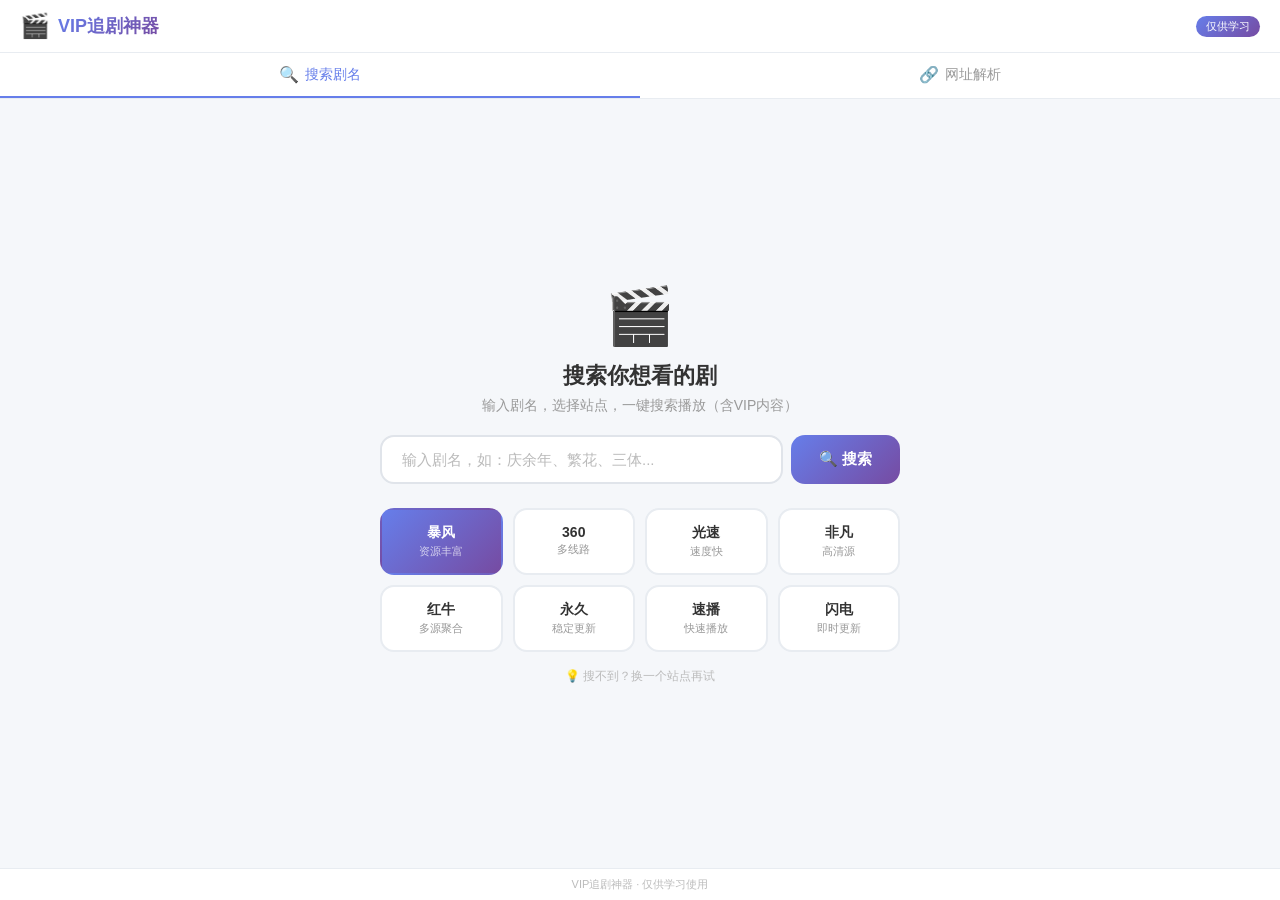
==== index.html @ ff8a512f "Revert: restore original 8 sites" ====
<!DOCTYPE html>
<html lang="zh-CN">
<head>
  <meta charset="UTF-8">
  <meta name="viewport" content="width=device-width, initial-scale=1.0">
  <title>VIP追剧神器</title>
  <link rel="stylesheet" href="style.css">
  <link rel="icon" href="data:image/svg+xml,<svg xmlns='http://www.w3.org/2000/svg' viewBox='0 0 100 100'><text y='.9em' font-size='90'>🎬</text></svg>">
</head>
<body>

  <header class="header">
    <div class="header-left">
      <span class="logo">🎬</span>
      <h1>VIP追剧神器</h1>
    </div>
    <span class="tag">仅供学习</span>
  </header>

  <div class="tabs">
    <button class="tab active" onclick="switchMode('search')">
      <span class="tab-icon">🔍</span> 搜索剧名
    </button>
    <button class="tab" onclick="switchMode('url')">
      <span class="tab-icon">🔗</span> 网址解析
    </button>
  </div>

  <!-- 搜索模式 -->
  <div id="searchMode" class="mode-panel active">
    <div class="center-area">
      <div class="hero-icon">🎬</div>
      <h2 class="hero-title">搜索你想看的剧</h2>
      <p class="hero-sub">输入剧名，选择站点，一键搜索播放（含VIP内容）</p>
      <div class="search-bar-center">
        <input type="text" id="searchInput" placeholder="输入剧名，如：庆余年、繁花、三体..." />
        <button onclick="searchAndOpen()">🔍 搜索</button>
      </div>
      <div class="site-grid">
        <button class="site-card active" data-site="https://bfzy.tv/search.html?wd=" onclick="selectSite(this)">
          <span class="site-name">暴风</span>
          <span class="site-desc">资源丰富</span>
        </button>
        <button class="site-card" data-site="https://www.360zy.com/vodsearch/-------------.html?wd=" onclick="selectSite(this)">
          <span class="site-name">360</span>
          <span class="site-desc">多线路</span>
        </button>
        <button class="site-card" data-site="https://www.guangsuzy.com/vodsearch/-------------.html?wd=" onclick="selectSite(this)">
          <span class="site-name">光速</span>
          <span class="site-desc">速度快</span>
        </button>
        <button class="site-card" data-site="https://www.ffzy.tv/vodsearch/-------------.html?wd=" onclick="selectSite(this)">
          <span class="site-name">非凡</span>
          <span class="site-desc">高清源</span>
        </button>
        <button class="site-card" data-site="https://www.hongniuzy2.com/vodsearch/-------------.html?wd=" onclick="selectSite(this)">
          <span class="site-name">红牛</span>
          <span class="site-desc">多源聚合</span>
        </button>
        <button class="site-card" data-site="https://www.yongjiuzy1.com/vodsearch/-------------.html?wd=" onclick="selectSite(this)">
          <span class="site-name">永久</span>
          <span class="site-desc">稳定更新</span>
        </button>
        <button class="site-card" data-site="https://subo988.com/search.html?wd=" onclick="selectSite(this)">
          <span class="site-name">速播</span>
          <span class="site-desc">快速播放</span>
        </button>
        <button class="site-card" data-site="https://sdzy.tv/search.html?wd=" onclick="selectSite(this)">
          <span class="site-name">闪电</span>
          <span class="site-desc">即时更新</span>
        </button>
      </div>
      <p class="hint-text">💡 搜不到？换一个站点再试</p>
    </div>
  </div>

  <!-- 网址模式 -->
  <div id="urlMode" class="mode-panel">
    <div class="search-bar">
      <input type="text" id="urlInput" placeholder="粘贴视频网址 (爱奇艺/腾讯/优酷/芒果TV/B站...)" />
      <button onclick="playVideo()">播放</button>
    </div>
    <div class="source-row">
      <span class="source-label">解析源:</span>
      <button class="source-chip active" data-src="https://jx.xmflv.com/?url=" onclick="switchSource(this)">XMFLV</button>
      <button class="source-chip" data-src="https://jx.bozrc.com:4433/player/?url=" onclick="switchSource(this)">备用1</button>
      <button class="source-chip" data-src="https://jx.playerjy.com/?url=" onclick="switchSource(this)">备用2</button>
      <button class="source-chip" data-src="https://www.yemu.xyz/?url=" onclick="switchSource(this)">备用3</button>
      <a class="source-chip link" href="https://www.iqiyi.com" target="_blank">爱奇艺</a>
      <a class="source-chip link" href="https://v.qq.com" target="_blank">腾讯</a>
      <a class="source-chip link" href="https://www.youku.com" target="_blank">优酷</a>
    </div>
    <div class="player-frame-wrap">
      <div id="urlPlaceholder" class="placeholder">
        <div class="placeholder-icon">📺</div>
        <p>粘贴视频网址，点击播放</p>
        <p class="sub">支持爱奇艺、腾讯视频、优酷、芒果TV、B站等主流平台</p>
      </div>
      <iframe id="urlFrame" class="player-frame" frameborder="0" allowfullscreen
              allow="autoplay; encrypted-media; fullscreen; picture-in-picture"
              style="display:none;"></iframe>
    </div>
    <div id="nowPlaying" class="now-playing" style="display:none;">
      <span class="now-label">正在播放:</span>
      <span id="nowUrl" class="now-url"></span>
      <button class="btn-tiny" onclick="copyCurrentUrl()">复制</button>
      <button class="btn-tiny" onclick="openInNewTab()">新窗口</button>
    </div>
  </div>

  <footer class="footer">
    <span>VIP追剧神器 · 仅供学习使用</span>
  </footer>

  <script src="app.js"></script>
</body>
</html>
---- style.css ----
/* ==================== 全局 ==================== */
* { margin: 0; padding: 0; box-sizing: border-box; }

body {
  font-family: -apple-system, BlinkMacSystemFont, 'Segoe UI', 'PingFang SC',
    'Microsoft YaHei', sans-serif;
  background: #f5f7fa;
  color: #333;
  height: 100vh;
  display: flex;
  flex-direction: column;
  overflow: hidden;
}

/* ==================== 头部 ==================== */
.header {
  background: #fff;
  padding: 12px 20px;
  display: flex;
  align-items: center;
  justify-content: space-between;
  border-bottom: 1px solid #e8ecf1;
  flex-shrink: 0;
}

.header-left { display: flex; align-items: center; gap: 8px; }
.logo { font-size: 24px; }

.header h1 {
  font-size: 18px;
  font-weight: 700;
  background: linear-gradient(135deg, #667eea, #764ba2);
  -webkit-background-clip: text;
  -webkit-text-fill-color: transparent;
  background-clip: text;
}

.tag {
  font-size: 11px;
  color: #fff;
  background: linear-gradient(135deg, #667eea, #764ba2);
  padding: 3px 10px;
  border-radius: 12px;
  font-weight: 500;
}

/* ==================== Tab ==================== */
.tabs {
  display: flex;
  background: #fff;
  border-bottom: 1px solid #e8ecf1;
  flex-shrink: 0;
}

.tab {
  flex: 1;
  padding: 12px;
  border: none;
  background: none;
  font-size: 14px;
  font-weight: 500;
  color: #999;
  cursor: pointer;
  transition: all 0.2s;
  border-bottom: 2px solid transparent;
  display: flex;
  align-items: center;
  justify-content: center;
  gap: 6px;
}

.tab:hover { color: #667eea; background: #f8f9ff; }
.tab.active { color: #667eea; border-bottom-color: #667eea; }
.tab-icon { font-size: 16px; }

/* ==================== 模式面板 ==================== */
.mode-panel {
  display: none;
  flex: 1;
  flex-direction: column;
  overflow: hidden;
}

.mode-panel.active { display: flex; }

/* ==================== 搜索模式 - 居中布局 ==================== */
.center-area {
  flex: 1;
  display: flex;
  flex-direction: column;
  align-items: center;
  justify-content: center;
  padding: 20px;
  overflow-y: auto;
}

.hero-icon {
  font-size: 56px;
  margin-bottom: 12px;
}

.hero-title {
  font-size: 22px;
  font-weight: 700;
  color: #333;
  margin-bottom: 6px;
}

.hero-sub {
  font-size: 14px;
  color: #999;
  margin-bottom: 20px;
}

.search-bar-center {
  display: flex;
  gap: 8px;
  width: 100%;
  max-width: 520px;
  margin-bottom: 24px;
}

.search-bar-center input {
  flex: 1;
  padding: 14px 20px;
  background: #fff;
  border: 2px solid #e0e4ea;
  border-radius: 14px;
  color: #333;
  font-size: 15px;
  outline: none;
  transition: border-color 0.2s, box-shadow 0.2s;
}

.search-bar-center input:focus {
  border-color: #667eea;
  box-shadow: 0 0 0 4px rgba(102, 126, 234, 0.12);
}

.search-bar-center input::placeholder { color: #bbb; }

.search-bar-center button {
  padding: 14px 28px;
  background: linear-gradient(135deg, #667eea, #764ba2);
  border: none;
  border-radius: 14px;
  color: #fff;
  font-size: 15px;
  font-weight: 600;
  cursor: pointer;
  transition: opacity 0.2s, transform 0.1s;
  white-space: nowrap;
}

.search-bar-center button:hover { opacity: 0.9; }
.search-bar-center button:active { transform: scale(0.97); }

/* ==================== 站点卡片网格 ==================== */
.site-grid {
  display: grid;
  grid-template-columns: repeat(4, 1fr);
  gap: 10px;
  width: 100%;
  max-width: 520px;
  margin-bottom: 16px;
}

.site-card {
  display: flex;
  flex-direction: column;
  align-items: center;
  gap: 2px;
  padding: 14px 8px;
  background: #fff;
  border: 2px solid #e8ecf1;
  border-radius: 14px;
  cursor: pointer;
  transition: all 0.2s;
}

.site-card:hover {
  border-color: #667eea;
  transform: translateY(-2px);
  box-shadow: 0 4px 12px rgba(102, 126, 234, 0.12);
}

.site-card.active {
  background: linear-gradient(135deg, #667eea, #764ba2);
  border-color: transparent;
}

.site-card.active .site-name { color: #fff; }
.site-card.active .site-desc { color: rgba(255,255,255,0.7); }

.site-name {
  font-size: 14px;
  font-weight: 600;
  color: #333;
}

.site-desc {
  font-size: 11px;
  color: #999;
}

.hint-text {
  font-size: 12px;
  color: #bbb;
}

/* ==================== 网址模式 ==================== */
.search-bar {
  display: flex;
  gap: 8px;
  padding: 16px 20px 12px;
  flex-shrink: 0;
}

.search-bar input {
  flex: 1;
  padding: 12px 18px;
  background: #fff;
  border: 2px solid #e8ecf1;
  border-radius: 12px;
  color: #333;
  font-size: 15px;
  outline: none;
  transition: border-color 0.2s, box-shadow 0.2s;
}

.search-bar input:focus {
  border-color: #667eea;
  box-shadow: 0 0 0 3px rgba(102, 126, 234, 0.15);
}

.search-bar input::placeholder { color: #bbb; }

.search-bar button {
  padding: 12px 32px;
  background: linear-gradient(135deg, #667eea, #764ba2);
  border: none;
  border-radius: 12px;
  color: #fff;
  font-size: 15px;
  font-weight: 600;
  cursor: pointer;
  transition: opacity 0.2s, transform 0.1s;
  white-space: nowrap;
}

.search-bar button:hover { opacity: 0.9; }
.search-bar button:active { transform: scale(0.97); }

/* ==================== 源选择 ==================== */
.source-row {
  display: flex;
  align-items: center;
  gap: 8px;
  padding: 0 20px 12px;
  flex-shrink: 0;
  flex-wrap: wrap;
}

.source-label {
  font-size: 13px;
  color: #999;
  white-space: nowrap;
}

.source-chip {
  padding: 5px 14px;
  background: #fff;
  border: 1.5px solid #e0e4ea;
  border-radius: 20px;
  color: #666;
  font-size: 12px;
  cursor: pointer;
  transition: all 0.2s;
  text-decoration: none;
  display: inline-block;
}

.source-chip:hover { border-color: #667eea; color: #667eea; }
.source-chip.active { background: linear-gradient(135deg, #667eea, #764ba2); border-color: transparent; color: #fff; }
.source-chip.link { background: #f0f4ff; border-color: #d0d8f0; color: #667eea; }
.source-chip.link:hover { background: #667eea; color: #fff; }

/* ==================== 播放器 ==================== */
.player-frame-wrap {
  flex: 1;
  margin: 0 20px 12px;
  background: #000;
  border-radius: 14px;
  overflow: hidden;
  position: relative;
  min-height: 0;
  box-shadow: 0 4px 20px rgba(0,0,0,0.08);
}

.placeholder {
  position: absolute;
  inset: 0;
  display: flex;
  flex-direction: column;
  align-items: center;
  justify-content: center;
  background: linear-gradient(135deg, #f8f9ff, #eef1ff);
}

.placeholder-icon { font-size: 64px; margin-bottom: 16px; opacity: 0.6; }
.placeholder p { font-size: 16px; color: #667eea; font-weight: 500; margin-bottom: 4px; }
.placeholder .sub { font-size: 13px; color: #aaa; font-weight: 400; }
.player-frame { width: 100%; height: 100%; border: none; }

/* ==================== 播放信息 ==================== */
.now-playing {
  display: flex;
  align-items: center;
  gap: 8px;
  padding: 8px 20px;
  background: #fff;
  border-top: 1px solid #e8ecf1;
  flex-shrink: 0;
}

.now-label { font-size: 12px; color: #999; white-space: nowrap; }
.now-url { flex: 1; font-size: 12px; color: #667eea; overflow: hidden; text-overflow: ellipsis; white-space: nowrap; font-family: monospace; }

.btn-tiny {
  padding: 4px 10px;
  background: #f0f4ff;
  border: 1px solid #d0d8f0;
  border-radius: 6px;
  color: #667eea;
  cursor: pointer;
  font-size: 11px;
  transition: all 0.2s;
}

.btn-tiny:hover { background: #667eea; color: #fff; border-color: #667eea; }

/* ==================== 底部 ==================== */
.footer {
  text-align: center;
  padding: 8px;
  font-size: 11px;
  color: #bbb;
  background: #fff;
  border-top: 1px solid #e8ecf1;
  flex-shrink: 0;
}

/* ==================== 动画 ==================== */
@keyframes shake {
  0%, 100% { transform: translateX(0); }
  25% { transform: translateX(-6px); }
  75% { transform: translateX(6px); }
}

/* ==================== 响应式 ==================== */
@media (max-width: 600px) {
  .header h1 { font-size: 16px; }
  .hero-icon { font-size: 44px; }
  .hero-title { font-size: 18px; }
  .search-bar-center { flex-direction: column; }
  .search-bar-center button { width: 100%; }
  .site-grid { grid-template-columns: repeat(4, 1fr); gap: 8px; }
  .site-card { padding: 10px 4px; }
  .site-name { font-size: 13px; }
  .site-desc { font-size: 10px; }
  .search-bar { padding: 12px 12px 8px; }
  .search-bar input { padding: 10px 14px; font-size: 14px; }
  .search-bar button { padding: 10px 20px; font-size: 14px; }
  .source-row { padding: 0 12px 8px; }
  .player-frame-wrap { margin: 0 12px 8px; }
  .tab { font-size: 13px; padding: 10px; }
}
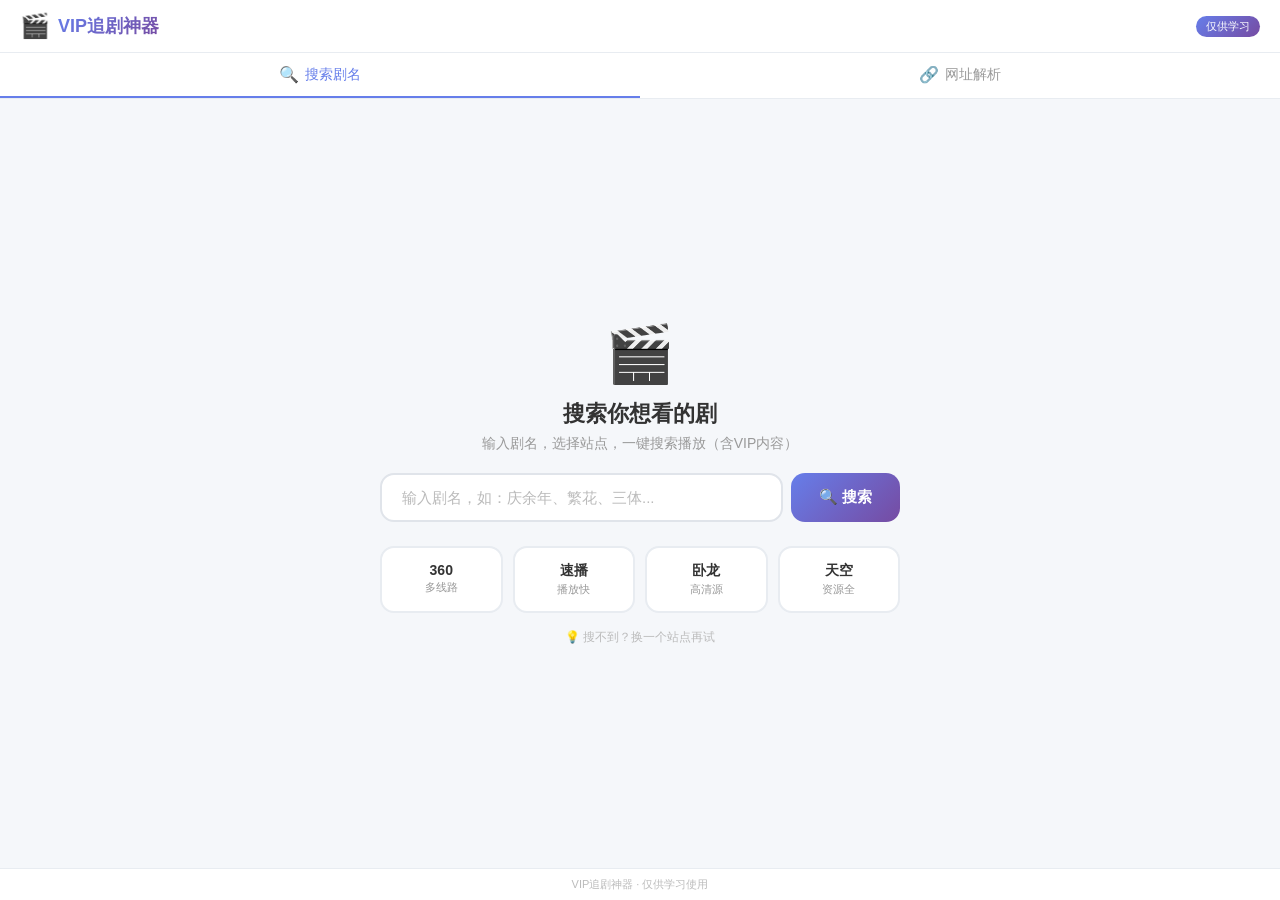
==== commit 42eae119: "Only keep 4 working sites" ====
--- a/index.html
+++ b/index.html
@@ -37,37 +37,21 @@
         <button onclick="searchAndOpen()">🔍 搜索</button>
       </div>
       <div class="site-grid">
-        <button class="site-card active" data-site="https://bfzy.tv/search.html?wd=" onclick="selectSite(this)">
-          <span class="site-name">暴风</span>
-          <span class="site-desc">资源丰富</span>
-        </button>
-        <button class="site-card" data-site="https://www.360zy.com/vodsearch/-------------.html?wd=" onclick="selectSite(this)">
+        <button class="site-card active" data-site="https://www.360zy.com/vodsearch/-------------.html?wd=" onclick="selectSite(this)">
           <span class="site-name">360</span>
           <span class="site-desc">多线路</span>
         </button>
-        <button class="site-card" data-site="https://www.guangsuzy.com/vodsearch/-------------.html?wd=" onclick="selectSite(this)">
-          <span class="site-name">光速</span>
-          <span class="site-desc">速度快</span>
+        <button class="site-card" data-site="https://subo988.com/search.html?wd=" onclick="selectSite(this)">
+          <span class="site-name">速播</span>
+          <span class="site-desc">播放快</span>
         </button>
-        <button class="site-card" data-site="https://www.ffzy.tv/vodsearch/-------------.html?wd=" onclick="selectSite(this)">
-          <span class="site-name">非凡</span>
+        <button class="site-card" data-site="https://www.wlzy.tv/vodsearch/-------------.html?wd=" onclick="selectSite(this)">
+          <span class="site-name">卧龙</span>
           <span class="site-desc">高清源</span>
         </button>
-        <button class="site-card" data-site="https://www.hongniuzy2.com/vodsearch/-------------.html?wd=" onclick="selectSite(this)">
-          <span class="site-name">红牛</span>
-          <span class="site-desc">多源聚合</span>
-        </button>
-        <button class="site-card" data-site="https://www.yongjiuzy1.com/vodsearch/-------------.html?wd=" onclick="selectSite(this)">
-          <span class="site-name">永久</span>
-          <span class="site-desc">稳定更新</span>
-        </button>
-        <button class="site-card" data-site="https://subo988.com/search.html?wd=" onclick="selectSite(this)">
-          <span class="site-name">速播</span>
-          <span class="site-desc">快速播放</span>
-        </button>
-        <button class="site-card" data-site="https://sdzy.tv/search.html?wd=" onclick="selectSite(this)">
-          <span class="site-name">闪电</span>
-          <span class="site-desc">即时更新</span>
+        <button class="site-card" data-site="https://www.tkzyw.com/vodsearch/-------------.html?wd=" onclick="selectSite(this)">
+          <span class="site-name">天空</span>
+          <span class="site-desc">资源全</span>
         </button>
       </div>
       <p class="hint-text">💡 搜不到？换一个站点再试</p>
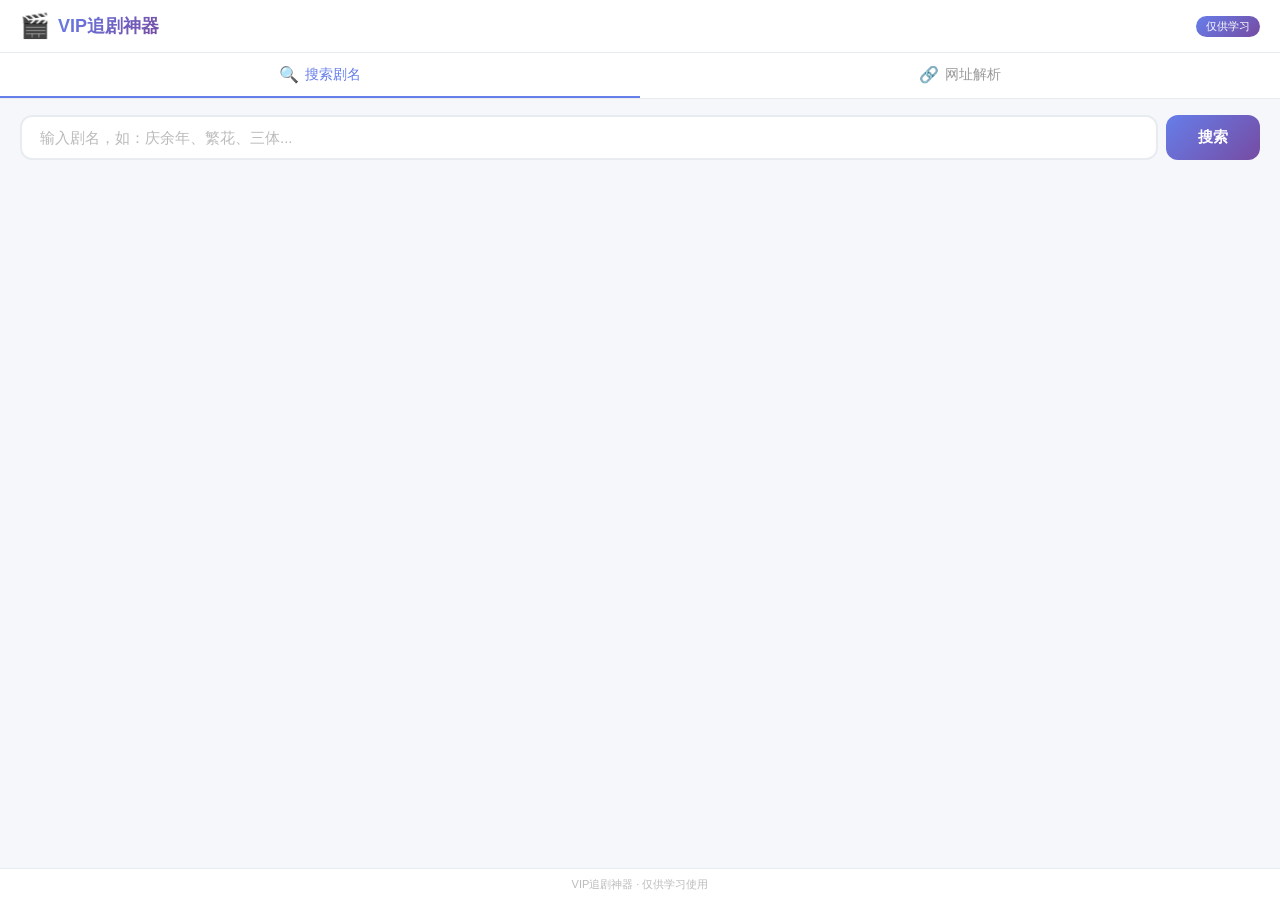
==== commit d45bbad1: "v7: API-based search with built-in player" ====
--- a/index.html
+++ b/index.html
@@ -28,33 +28,21 @@
 
   <!-- 搜索模式 -->
   <div id="searchMode" class="mode-panel active">
-    <div class="center-area">
-      <div class="hero-icon">🎬</div>
-      <h2 class="hero-title">搜索你想看的剧</h2>
-      <p class="hero-sub">输入剧名，选择站点，一键搜索播放（含VIP内容）</p>
-      <div class="search-bar-center">
-        <input type="text" id="searchInput" placeholder="输入剧名，如：庆余年、繁花、三体..." />
-        <button onclick="searchAndOpen()">🔍 搜索</button>
+    <div class="search-bar">
+      <input type="text" id="searchInput" placeholder="输入剧名，如：庆余年、繁花、三体..." />
+      <button onclick="doSearch()">搜索</button>
+    </div>
+    <!-- 搜索结果列表 -->
+    <div id="searchResults" class="search-results"></div>
+    <!-- 播放器区域 -->
+    <div id="playerArea" class="player-area" style="display:none;">
+      <div class="player-header">
+        <button class="btn-back" onclick="closePlayer()">← 返回</button>
+        <span id="playerTitle" class="player-title"></span>
+        <button class="btn-tiny" onclick="openPlayerNewTab()">新窗口播放</button>
       </div>
-      <div class="site-grid">
-        <button class="site-card active" data-site="https://www.360zy.com/vodsearch/-------------.html?wd=" onclick="selectSite(this)">
-          <span class="site-name">360</span>
-          <span class="site-desc">多线路</span>
-        </button>
-        <button class="site-card" data-site="https://subo988.com/search.html?wd=" onclick="selectSite(this)">
-          <span class="site-name">速播</span>
-          <span class="site-desc">播放快</span>
-        </button>
-        <button class="site-card" data-site="https://www.wlzy.tv/vodsearch/-------------.html?wd=" onclick="selectSite(this)">
-          <span class="site-name">卧龙</span>
-          <span class="site-desc">高清源</span>
-        </button>
-        <button class="site-card" data-site="https://www.tkzyw.com/vodsearch/-------------.html?wd=" onclick="selectSite(this)">
-          <span class="site-name">天空</span>
-          <span class="site-desc">资源全</span>
-        </button>
-      </div>
-      <p class="hint-text">💡 搜不到？换一个站点再试</p>
+      <iframe id="playFrame" class="play-frame" frameborder="0" allowfullscreen
+              allow="autoplay; encrypted-media; fullscreen; picture-in-picture"></iframe>
     </div>
   </div>
 
@@ -62,14 +50,14 @@
   <div id="urlMode" class="mode-panel">
     <div class="search-bar">
       <input type="text" id="urlInput" placeholder="粘贴视频网址 (爱奇艺/腾讯/优酷/芒果TV/B站...)" />
-      <button onclick="playVideo()">播放</button>
+      <button onclick="playUrl()">播放</button>
     </div>
     <div class="source-row">
       <span class="source-label">解析源:</span>
-      <button class="source-chip active" data-src="https://jx.xmflv.com/?url=" onclick="switchSource(this)">XMFLV</button>
-      <button class="source-chip" data-src="https://jx.bozrc.com:4433/player/?url=" onclick="switchSource(this)">备用1</button>
-      <button class="source-chip" data-src="https://jx.playerjy.com/?url=" onclick="switchSource(this)">备用2</button>
-      <button class="source-chip" data-src="https://www.yemu.xyz/?url=" onclick="switchSource(this)">备用3</button>
+      <button class="source-chip active" data-src="https://jx.xmflv.com/?url=" onclick="switchSrc(this)">XMFLV</button>
+      <button class="source-chip" data-src="https://jx.playerjy.com/?url=" onclick="switchSrc(this)">备用1</button>
+      <button class="source-chip" data-src="https://www.yemu.xyz/?url=" onclick="switchSrc(this)">备用2</button>
+      <button class="source-chip" data-src="https://jx.m3u8.tv/jiexi/?url=" onclick="switchSrc(this)">备用3</button>
       <a class="source-chip link" href="https://www.iqiyi.com" target="_blank">爱奇艺</a>
       <a class="source-chip link" href="https://v.qq.com" target="_blank">腾讯</a>
       <a class="source-chip link" href="https://www.youku.com" target="_blank">优酷</a>
@@ -78,17 +66,11 @@
       <div id="urlPlaceholder" class="placeholder">
         <div class="placeholder-icon">📺</div>
         <p>粘贴视频网址，点击播放</p>
-        <p class="sub">支持爱奇艺、腾讯视频、优酷、芒果TV、B站等主流平台</p>
+        <p class="sub">支持爱奇艺、腾讯视频、优酷等主流平台VIP内容解析</p>
       </div>
       <iframe id="urlFrame" class="player-frame" frameborder="0" allowfullscreen
               allow="autoplay; encrypted-media; fullscreen; picture-in-picture"
               style="display:none;"></iframe>
-    </div>
-    <div id="nowPlaying" class="now-playing" style="display:none;">
-      <span class="now-label">正在播放:</span>
-      <span id="nowUrl" class="now-url"></span>
-      <button class="btn-tiny" onclick="copyCurrentUrl()">复制</button>
-      <button class="btn-tiny" onclick="openInNewTab()">新窗口</button>
     </div>
   </div>
 
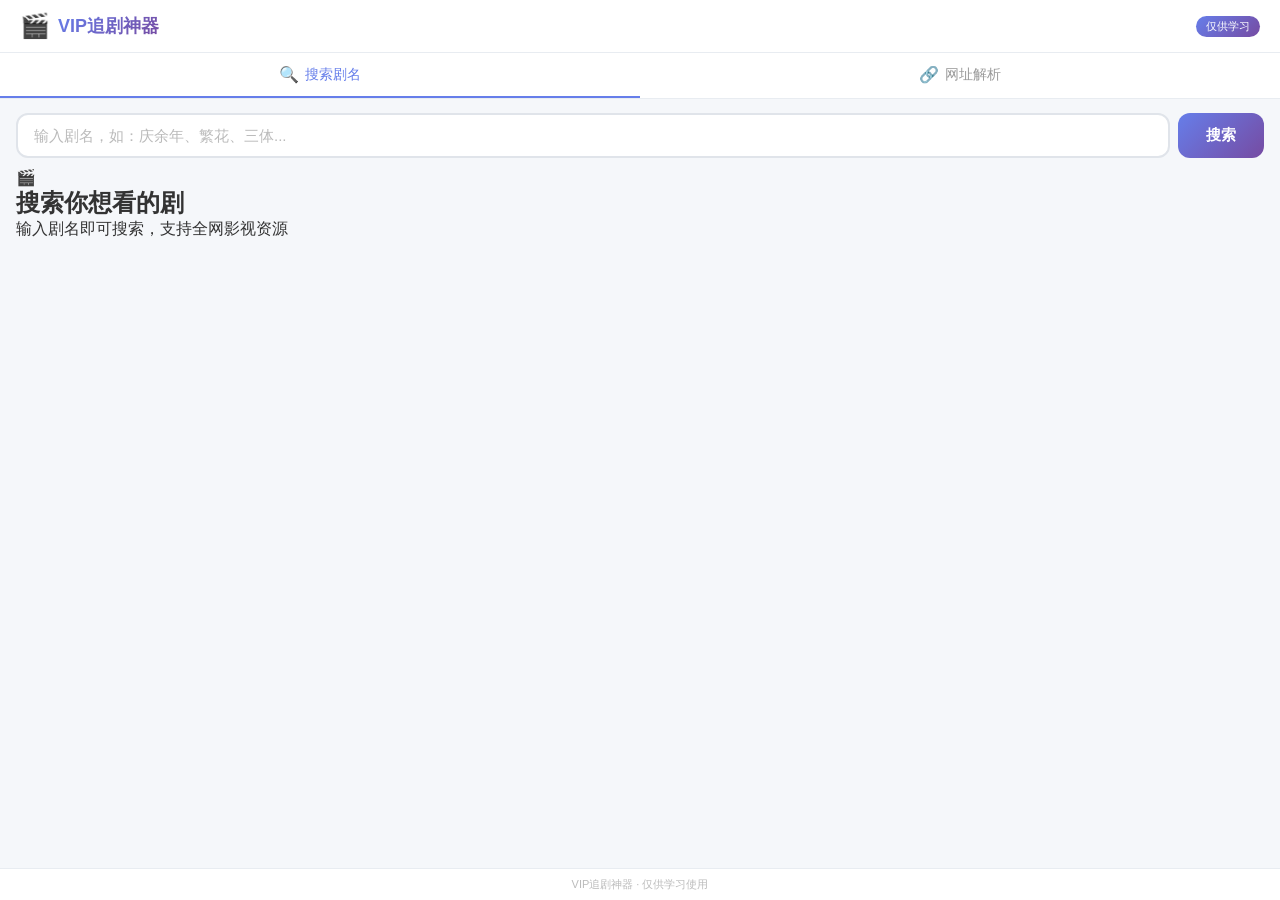
==== commit a3b1f284: "Rebuild: API search + auto fallback" ====
--- a/index.html
+++ b/index.html
@@ -32,14 +32,18 @@
       <input type="text" id="searchInput" placeholder="输入剧名，如：庆余年、繁花、三体..." />
       <button onclick="doSearch()">搜索</button>
     </div>
-    <!-- 搜索结果列表 -->
-    <div id="searchResults" class="search-results"></div>
-    <!-- 播放器区域 -->
+    <div id="searchResults" class="search-results">
+      <div class="welcome">
+        <div class="welcome-icon">🎬</div>
+        <h2>搜索你想看的剧</h2>
+        <p>输入剧名即可搜索，支持全网影视资源</p>
+      </div>
+    </div>
     <div id="playerArea" class="player-area" style="display:none;">
       <div class="player-header">
-        <button class="btn-back" onclick="closePlayer()">← 返回</button>
+        <button class="btn-back" onclick="closePlayer()">← 返回列表</button>
         <span id="playerTitle" class="player-title"></span>
-        <button class="btn-tiny" onclick="openPlayerNewTab()">新窗口播放</button>
+        <button class="btn-tiny" onclick="openPlayerNewTab()">新窗口</button>
       </div>
       <iframe id="playFrame" class="play-frame" frameborder="0" allowfullscreen
               allow="autoplay; encrypted-media; fullscreen; picture-in-picture"></iframe>
--- a/style.css
+++ b/style.css
@@ -1,9 +1,7 @@
-/* ==================== 全局 ==================== */
 * { margin: 0; padding: 0; box-sizing: border-box; }
 
 body {
-  font-family: -apple-system, BlinkMacSystemFont, 'Segoe UI', 'PingFang SC',
-    'Microsoft YaHei', sans-serif;
+  font-family: -apple-system, BlinkMacSystemFont, 'Segoe UI', 'PingFang SC', 'Microsoft YaHei', sans-serif;
   background: #f5f7fa;
   color: #333;
   height: 100vh;
@@ -12,7 +10,7 @@
   overflow: hidden;
 }
 
-/* ==================== 头部 ==================== */
+/* 头部 */
 .header {
   background: #fff;
   padding: 12px 20px;
@@ -22,356 +20,175 @@
   border-bottom: 1px solid #e8ecf1;
   flex-shrink: 0;
 }
-
 .header-left { display: flex; align-items: center; gap: 8px; }
 .logo { font-size: 24px; }
-
 .header h1 {
-  font-size: 18px;
-  font-weight: 700;
+  font-size: 18px; font-weight: 700;
   background: linear-gradient(135deg, #667eea, #764ba2);
-  -webkit-background-clip: text;
-  -webkit-text-fill-color: transparent;
-  background-clip: text;
+  -webkit-background-clip: text; -webkit-text-fill-color: transparent; background-clip: text;
+}
+.tag {
+  font-size: 11px; color: #fff;
+  background: linear-gradient(135deg, #667eea, #764ba2);
+  padding: 3px 10px; border-radius: 12px; font-weight: 500;
 }
 
-.tag {
-  font-size: 11px;
-  color: #fff;
-  background: linear-gradient(135deg, #667eea, #764ba2);
-  padding: 3px 10px;
-  border-radius: 12px;
-  font-weight: 500;
+/* Tab */
+.tabs { display: flex; background: #fff; border-bottom: 1px solid #e8ecf1; flex-shrink: 0; }
+.tab {
+  flex: 1; padding: 12px; border: none; background: none;
+  font-size: 14px; font-weight: 500; color: #999; cursor: pointer;
+  transition: all 0.2s; border-bottom: 2px solid transparent;
+  display: flex; align-items: center; justify-content: center; gap: 6px;
 }
-
-/* ==================== Tab ==================== */
-.tabs {
-  display: flex;
-  background: #fff;
-  border-bottom: 1px solid #e8ecf1;
-  flex-shrink: 0;
-}
-
-.tab {
-  flex: 1;
-  padding: 12px;
-  border: none;
-  background: none;
-  font-size: 14px;
-  font-weight: 500;
-  color: #999;
-  cursor: pointer;
-  transition: all 0.2s;
-  border-bottom: 2px solid transparent;
-  display: flex;
-  align-items: center;
-  justify-content: center;
-  gap: 6px;
-}
-
 .tab:hover { color: #667eea; background: #f8f9ff; }
 .tab.active { color: #667eea; border-bottom-color: #667eea; }
 .tab-icon { font-size: 16px; }
 
-/* ==================== 模式面板 ==================== */
-.mode-panel {
-  display: none;
-  flex: 1;
-  flex-direction: column;
-  overflow: hidden;
+/* 面板 */
+.mode-panel { display: none; flex: 1; flex-direction: column; overflow: hidden; }
+.mode-panel.active { display: flex; }
+
+/* 搜索栏 */
+.search-bar {
+  display: flex; gap: 8px; padding: 14px 16px 10px; flex-shrink: 0;
+}
+.search-bar input {
+  flex: 1; padding: 12px 16px; background: #fff;
+  border: 2px solid #e0e4ea; border-radius: 12px;
+  color: #333; font-size: 15px; outline: none;
+  transition: border-color 0.2s, box-shadow 0.2s;
+}
+.search-bar input:focus { border-color: #667eea; box-shadow: 0 0 0 3px rgba(102,126,234,0.12); }
+.search-bar input::placeholder { color: #bbb; }
+.search-bar button {
+  padding: 12px 28px; background: linear-gradient(135deg, #667eea, #764ba2);
+  border: none; border-radius: 12px; color: #fff;
+  font-size: 15px; font-weight: 600; cursor: pointer;
+  transition: opacity 0.2s; white-space: nowrap;
+}
+.search-bar button:hover { opacity: 0.9; }
+
+/* 搜索结果 */
+.search-results {
+  flex: 1; overflow-y: auto; padding: 0 16px 16px;
 }
 
-.mode-panel.active { display: flex; }
-
-/* ==================== 搜索模式 - 居中布局 ==================== */
-.center-area {
-  flex: 1;
-  display: flex;
-  flex-direction: column;
-  align-items: center;
-  justify-content: center;
-  padding: 20px;
-  overflow-y: auto;
+.result-card {
+  background: #fff; border-radius: 14px; padding: 16px;
+  margin-bottom: 12px; box-shadow: 0 2px 8px rgba(0,0,0,0.04);
+  border: 1px solid #e8ecf1;
 }
 
-.hero-icon {
-  font-size: 56px;
-  margin-bottom: 12px;
+.result-top {
+  display: flex; gap: 14px; margin-bottom: 12px;
 }
 
-.hero-title {
-  font-size: 22px;
-  font-weight: 700;
-  color: #333;
-  margin-bottom: 6px;
+.result-cover {
+  width: 90px; height: 120px; border-radius: 8px;
+  object-fit: cover; background: #e8ecf1; flex-shrink: 0;
 }
 
-.hero-sub {
-  font-size: 14px;
-  color: #999;
-  margin-bottom: 20px;
+.result-info { flex: 1; min-width: 0; }
+.result-title { font-size: 16px; font-weight: 700; color: #222; margin-bottom: 4px; }
+.result-meta { font-size: 12px; color: #999; margin-bottom: 6px; }
+.result-desc {
+  font-size: 13px; color: #666; line-height: 1.5;
+  display: -webkit-box; -webkit-line-clamp: 2;
+  -webkit-box-orient: vertical; overflow: hidden;
 }
 
-.search-bar-center {
-  display: flex;
-  gap: 8px;
-  width: 100%;
-  max-width: 520px;
-  margin-bottom: 24px;
+.result-episodes {
+  display: flex; flex-wrap: wrap; gap: 6px;
 }
 
-.search-bar-center input {
-  flex: 1;
-  padding: 14px 20px;
-  background: #fff;
-  border: 2px solid #e0e4ea;
-  border-radius: 14px;
-  color: #333;
-  font-size: 15px;
-  outline: none;
-  transition: border-color 0.2s, box-shadow 0.2s;
+.ep-btn {
+  padding: 6px 14px; background: #f5f7fa; border: 1.5px solid #e0e4ea;
+  border-radius: 8px; color: #555; font-size: 13px; cursor: pointer;
+  transition: all 0.2s; white-space: nowrap;
 }
+.ep-btn:hover { border-color: #667eea; color: #667eea; background: #f0f2ff; }
 
-.search-bar-center input:focus {
-  border-color: #667eea;
-  box-shadow: 0 0 0 4px rgba(102, 126, 234, 0.12);
+/* 播放器区域 */
+.player-area {
+  flex: 1; display: flex; flex-direction: column; overflow: hidden;
 }
-
-.search-bar-center input::placeholder { color: #bbb; }
-
-.search-bar-center button {
-  padding: 14px 28px;
-  background: linear-gradient(135deg, #667eea, #764ba2);
-  border: none;
-  border-radius: 14px;
-  color: #fff;
-  font-size: 15px;
-  font-weight: 600;
-  cursor: pointer;
-  transition: opacity 0.2s, transform 0.1s;
-  white-space: nowrap;
+.player-header {
+  display: flex; align-items: center; gap: 12px;
+  padding: 10px 16px; background: #fff; border-bottom: 1px solid #e8ecf1;
+  flex-shrink: 0;
 }
-
-.search-bar-center button:hover { opacity: 0.9; }
-.search-bar-center button:active { transform: scale(0.97); }
-
-/* ==================== 站点卡片网格 ==================== */
-.site-grid {
-  display: grid;
-  grid-template-columns: repeat(4, 1fr);
-  gap: 10px;
-  width: 100%;
-  max-width: 520px;
-  margin-bottom: 16px;
-}
-
-.site-card {
-  display: flex;
-  flex-direction: column;
-  align-items: center;
-  gap: 2px;
-  padding: 14px 8px;
-  background: #fff;
-  border: 2px solid #e8ecf1;
-  border-radius: 14px;
-  cursor: pointer;
+.btn-back {
+  padding: 6px 14px; background: #f5f7fa; border: 1px solid #e0e4ea;
+  border-radius: 8px; color: #555; cursor: pointer; font-size: 13px;
   transition: all 0.2s;
 }
+.btn-back:hover { background: #667eea; color: #fff; border-color: #667eea; }
+.player-title { flex: 1; font-size: 14px; font-weight: 600; color: #333; }
+.play-frame { flex: 1; border: none; width: 100%; }
 
-.site-card:hover {
-  border-color: #667eea;
-  transform: translateY(-2px);
-  box-shadow: 0 4px 12px rgba(102, 126, 234, 0.12);
+/* 网址模式 */
+.source-row {
+  display: flex; align-items: center; gap: 8px;
+  padding: 0 16px 10px; flex-shrink: 0; flex-wrap: wrap;
 }
-
-.site-card.active {
-  background: linear-gradient(135deg, #667eea, #764ba2);
-  border-color: transparent;
+.source-label { font-size: 13px; color: #999; white-space: nowrap; }
+.source-chip {
+  padding: 5px 14px; background: #fff; border: 1.5px solid #e0e4ea;
+  border-radius: 20px; color: #666; font-size: 12px; cursor: pointer;
+  transition: all 0.2s; text-decoration: none; display: inline-block;
 }
-
-.site-card.active .site-name { color: #fff; }
-.site-card.active .site-desc { color: rgba(255,255,255,0.7); }
-
-.site-name {
-  font-size: 14px;
-  font-weight: 600;
-  color: #333;
-}
-
-.site-desc {
-  font-size: 11px;
-  color: #999;
-}
-
-.hint-text {
-  font-size: 12px;
-  color: #bbb;
-}
-
-/* ==================== 网址模式 ==================== */
-.search-bar {
-  display: flex;
-  gap: 8px;
-  padding: 16px 20px 12px;
-  flex-shrink: 0;
-}
-
-.search-bar input {
-  flex: 1;
-  padding: 12px 18px;
-  background: #fff;
-  border: 2px solid #e8ecf1;
-  border-radius: 12px;
-  color: #333;
-  font-size: 15px;
-  outline: none;
-  transition: border-color 0.2s, box-shadow 0.2s;
-}
-
-.search-bar input:focus {
-  border-color: #667eea;
-  box-shadow: 0 0 0 3px rgba(102, 126, 234, 0.15);
-}
-
-.search-bar input::placeholder { color: #bbb; }
-
-.search-bar button {
-  padding: 12px 32px;
-  background: linear-gradient(135deg, #667eea, #764ba2);
-  border: none;
-  border-radius: 12px;
-  color: #fff;
-  font-size: 15px;
-  font-weight: 600;
-  cursor: pointer;
-  transition: opacity 0.2s, transform 0.1s;
-  white-space: nowrap;
-}
-
-.search-bar button:hover { opacity: 0.9; }
-.search-bar button:active { transform: scale(0.97); }
-
-/* ==================== 源选择 ==================== */
-.source-row {
-  display: flex;
-  align-items: center;
-  gap: 8px;
-  padding: 0 20px 12px;
-  flex-shrink: 0;
-  flex-wrap: wrap;
-}
-
-.source-label {
-  font-size: 13px;
-  color: #999;
-  white-space: nowrap;
-}
-
-.source-chip {
-  padding: 5px 14px;
-  background: #fff;
-  border: 1.5px solid #e0e4ea;
-  border-radius: 20px;
-  color: #666;
-  font-size: 12px;
-  cursor: pointer;
-  transition: all 0.2s;
-  text-decoration: none;
-  display: inline-block;
-}
-
 .source-chip:hover { border-color: #667eea; color: #667eea; }
 .source-chip.active { background: linear-gradient(135deg, #667eea, #764ba2); border-color: transparent; color: #fff; }
 .source-chip.link { background: #f0f4ff; border-color: #d0d8f0; color: #667eea; }
 .source-chip.link:hover { background: #667eea; color: #fff; }
 
-/* ==================== 播放器 ==================== */
 .player-frame-wrap {
-  flex: 1;
-  margin: 0 20px 12px;
-  background: #000;
-  border-radius: 14px;
-  overflow: hidden;
-  position: relative;
-  min-height: 0;
+  flex: 1; margin: 0 16px 12px; background: #000;
+  border-radius: 14px; overflow: hidden; position: relative; min-height: 0;
   box-shadow: 0 4px 20px rgba(0,0,0,0.08);
 }
-
 .placeholder {
-  position: absolute;
-  inset: 0;
-  display: flex;
-  flex-direction: column;
-  align-items: center;
-  justify-content: center;
+  position: absolute; inset: 0;
+  display: flex; flex-direction: column; align-items: center; justify-content: center;
   background: linear-gradient(135deg, #f8f9ff, #eef1ff);
 }
-
 .placeholder-icon { font-size: 64px; margin-bottom: 16px; opacity: 0.6; }
 .placeholder p { font-size: 16px; color: #667eea; font-weight: 500; margin-bottom: 4px; }
 .placeholder .sub { font-size: 13px; color: #aaa; font-weight: 400; }
 .player-frame { width: 100%; height: 100%; border: none; }
 
-/* ==================== 播放信息 ==================== */
-.now-playing {
-  display: flex;
-  align-items: center;
-  gap: 8px;
-  padding: 8px 20px;
-  background: #fff;
-  border-top: 1px solid #e8ecf1;
-  flex-shrink: 0;
+.btn-tiny {
+  padding: 4px 10px; background: #f0f4ff; border: 1px solid #d0d8f0;
+  border-radius: 6px; color: #667eea; cursor: pointer; font-size: 11px;
+  transition: all 0.2s;
+}
+.btn-tiny:hover { background: #667eea; color: #fff; border-color: #667eea; }
+
+/* 加载/空状态 */
+.loading, .empty {
+  text-align: center; padding: 40px 20px; color: #999; font-size: 14px;
+}
+.loading::before { content: '⏳ '; }
+.empty::before { content: '😅 '; }
+
+.footer {
+  text-align: center; padding: 8px; font-size: 11px; color: #bbb;
+  background: #fff; border-top: 1px solid #e8ecf1; flex-shrink: 0;
 }
 
-.now-label { font-size: 12px; color: #999; white-space: nowrap; }
-.now-url { flex: 1; font-size: 12px; color: #667eea; overflow: hidden; text-overflow: ellipsis; white-space: nowrap; font-family: monospace; }
-
-.btn-tiny {
-  padding: 4px 10px;
-  background: #f0f4ff;
-  border: 1px solid #d0d8f0;
-  border-radius: 6px;
-  color: #667eea;
-  cursor: pointer;
-  font-size: 11px;
-  transition: all 0.2s;
-}
-
-.btn-tiny:hover { background: #667eea; color: #fff; border-color: #667eea; }
-
-/* ==================== 底部 ==================== */
-.footer {
-  text-align: center;
-  padding: 8px;
-  font-size: 11px;
-  color: #bbb;
-  background: #fff;
-  border-top: 1px solid #e8ecf1;
-  flex-shrink: 0;
-}
-
-/* ==================== 动画 ==================== */
 @keyframes shake {
   0%, 100% { transform: translateX(0); }
   25% { transform: translateX(-6px); }
   75% { transform: translateX(6px); }
 }
 
-/* ==================== 响应式 ==================== */
 @media (max-width: 600px) {
   .header h1 { font-size: 16px; }
-  .hero-icon { font-size: 44px; }
-  .hero-title { font-size: 18px; }
-  .search-bar-center { flex-direction: column; }
-  .search-bar-center button { width: 100%; }
-  .site-grid { grid-template-columns: repeat(4, 1fr); gap: 8px; }
-  .site-card { padding: 10px 4px; }
-  .site-name { font-size: 13px; }
-  .site-desc { font-size: 10px; }
-  .search-bar { padding: 12px 12px 8px; }
+  .search-bar { padding: 10px 12px 8px; }
   .search-bar input { padding: 10px 14px; font-size: 14px; }
   .search-bar button { padding: 10px 20px; font-size: 14px; }
-  .source-row { padding: 0 12px 8px; }
-  .player-frame-wrap { margin: 0 12px 8px; }
-  .tab { font-size: 13px; padding: 10px; }
+  .result-cover { width: 70px; height: 95px; }
+  .result-title { font-size: 15px; }
+  .ep-btn { padding: 5px 10px; font-size: 12px; }
 }
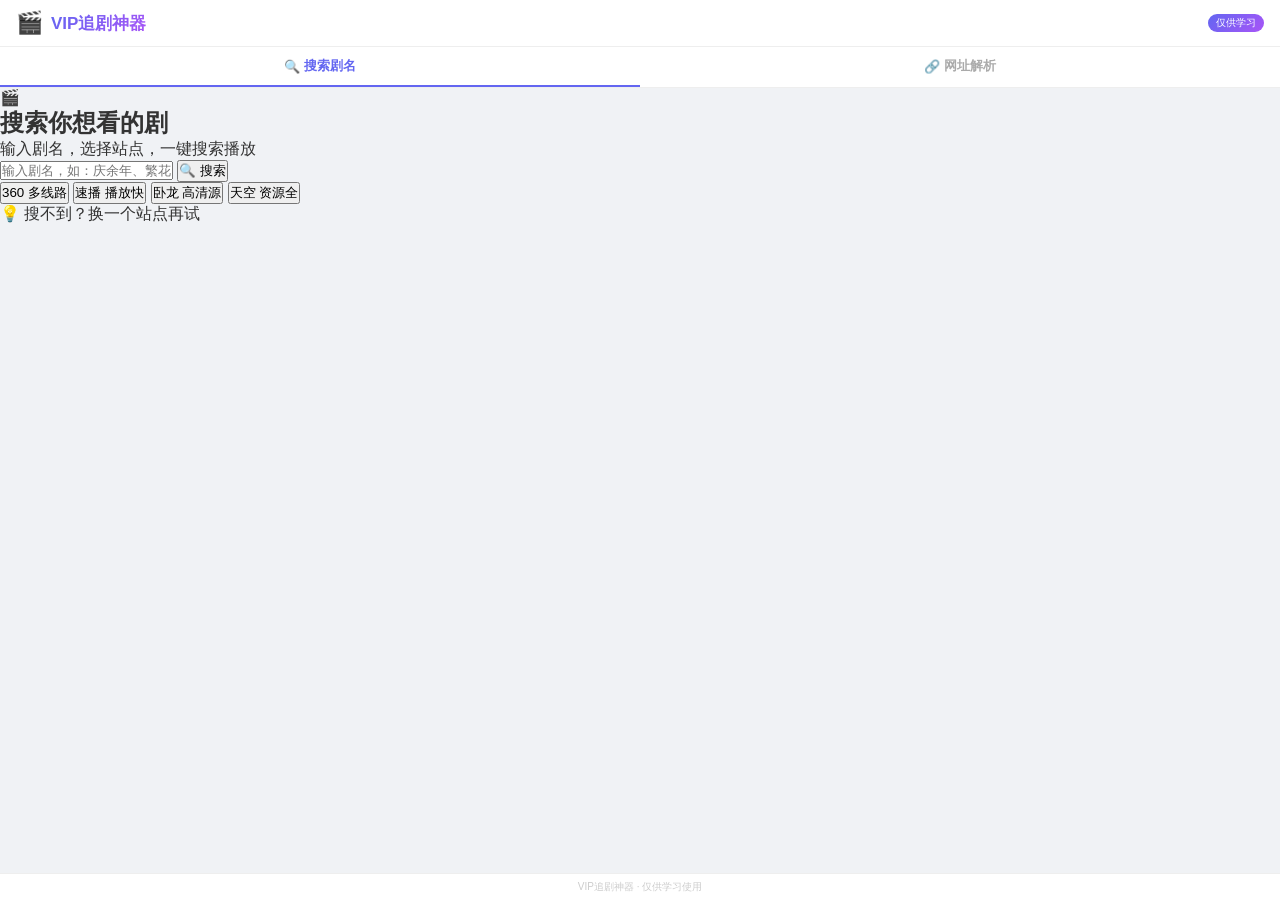
==== commit 5861ea75: "Restore: new-tab search with 4 working sites" ====
--- a/index.html
+++ b/index.html
@@ -28,25 +28,33 @@
 
   <!-- 搜索模式 -->
   <div id="searchMode" class="mode-panel active">
-    <div class="search-bar">
-      <input type="text" id="searchInput" placeholder="输入剧名，如：庆余年、繁花、三体..." />
-      <button onclick="doSearch()">搜索</button>
-    </div>
-    <div id="searchResults" class="search-results">
-      <div class="welcome">
-        <div class="welcome-icon">🎬</div>
-        <h2>搜索你想看的剧</h2>
-        <p>输入剧名即可搜索，支持全网影视资源</p>
+    <div class="center-area">
+      <div class="hero-icon">🎬</div>
+      <h2 class="hero-title">搜索你想看的剧</h2>
+      <p class="hero-sub">输入剧名，选择站点，一键搜索播放</p>
+      <div class="search-bar-center">
+        <input type="text" id="searchInput" placeholder="输入剧名，如：庆余年、繁花、三体..." />
+        <button onclick="searchAndOpen()">🔍 搜索</button>
       </div>
-    </div>
-    <div id="playerArea" class="player-area" style="display:none;">
-      <div class="player-header">
-        <button class="btn-back" onclick="closePlayer()">← 返回列表</button>
-        <span id="playerTitle" class="player-title"></span>
-        <button class="btn-tiny" onclick="openPlayerNewTab()">新窗口</button>
+      <div class="site-grid">
+        <button class="site-card active" data-site="https://www.360zy.com/vodsearch/-------------.html?wd=" onclick="selectSite(this)">
+          <span class="site-name">360</span>
+          <span class="site-desc">多线路</span>
+        </button>
+        <button class="site-card" data-site="https://subo988.com/search.html?wd=" onclick="selectSite(this)">
+          <span class="site-name">速播</span>
+          <span class="site-desc">播放快</span>
+        </button>
+        <button class="site-card" data-site="https://www.wlzy.tv/vodsearch/-------------.html?wd=" onclick="selectSite(this)">
+          <span class="site-name">卧龙</span>
+          <span class="site-desc">高清源</span>
+        </button>
+        <button class="site-card" data-site="https://www.tkzyw.com/vodsearch/-------------.html?wd=" onclick="selectSite(this)">
+          <span class="site-name">天空</span>
+          <span class="site-desc">资源全</span>
+        </button>
       </div>
-      <iframe id="playFrame" class="play-frame" frameborder="0" allowfullscreen
-              allow="autoplay; encrypted-media; fullscreen; picture-in-picture"></iframe>
+      <p class="hint-text">💡 搜不到？换一个站点再试</p>
     </div>
   </div>
 
@@ -54,14 +62,14 @@
   <div id="urlMode" class="mode-panel">
     <div class="search-bar">
       <input type="text" id="urlInput" placeholder="粘贴视频网址 (爱奇艺/腾讯/优酷/芒果TV/B站...)" />
-      <button onclick="playUrl()">播放</button>
+      <button onclick="playVideo()">播放</button>
     </div>
     <div class="source-row">
       <span class="source-label">解析源:</span>
-      <button class="source-chip active" data-src="https://jx.xmflv.com/?url=" onclick="switchSrc(this)">XMFLV</button>
-      <button class="source-chip" data-src="https://jx.playerjy.com/?url=" onclick="switchSrc(this)">备用1</button>
-      <button class="source-chip" data-src="https://www.yemu.xyz/?url=" onclick="switchSrc(this)">备用2</button>
-      <button class="source-chip" data-src="https://jx.m3u8.tv/jiexi/?url=" onclick="switchSrc(this)">备用3</button>
+      <button class="source-chip active" data-src="https://jx.xmflv.com/?url=" onclick="switchSource(this)">XMFLV</button>
+      <button class="source-chip" data-src="https://jx.playerjy.com/?url=" onclick="switchSource(this)">备用1</button>
+      <button class="source-chip" data-src="https://www.yemu.xyz/?url=" onclick="switchSource(this)">备用2</button>
+      <button class="source-chip" data-src="https://jx.m3u8.tv/jiexi/?url=" onclick="switchSource(this)">备用3</button>
       <a class="source-chip link" href="https://www.iqiyi.com" target="_blank">爱奇艺</a>
       <a class="source-chip link" href="https://v.qq.com" target="_blank">腾讯</a>
       <a class="source-chip link" href="https://www.youku.com" target="_blank">优酷</a>
@@ -70,11 +78,17 @@
       <div id="urlPlaceholder" class="placeholder">
         <div class="placeholder-icon">📺</div>
         <p>粘贴视频网址，点击播放</p>
-        <p class="sub">支持爱奇艺、腾讯视频、优酷等主流平台VIP内容解析</p>
+        <p class="sub">支持爱奇艺、腾讯视频、优酷等主流平台</p>
       </div>
       <iframe id="urlFrame" class="player-frame" frameborder="0" allowfullscreen
               allow="autoplay; encrypted-media; fullscreen; picture-in-picture"
               style="display:none;"></iframe>
+    </div>
+    <div id="nowPlaying" class="now-playing" style="display:none;">
+      <span class="now-label">正在播放:</span>
+      <span id="nowUrl" class="now-url"></span>
+      <button class="btn-tiny" onclick="copyCurrentUrl()">复制</button>
+      <button class="btn-tiny" onclick="openInNewTab()">新窗口</button>
     </div>
   </div>
 
--- a/style.css
+++ b/style.css
@@ -1,194 +1,161 @@
 * { margin: 0; padding: 0; box-sizing: border-box; }
-
 body {
   font-family: -apple-system, BlinkMacSystemFont, 'Segoe UI', 'PingFang SC', 'Microsoft YaHei', sans-serif;
-  background: #f5f7fa;
-  color: #333;
-  height: 100vh;
-  display: flex;
-  flex-direction: column;
-  overflow: hidden;
+  background: #f0f2f5; color: #333;
+  height: 100vh; display: flex; flex-direction: column; overflow: hidden;
 }
 
 /* 头部 */
 .header {
-  background: #fff;
-  padding: 12px 20px;
-  display: flex;
-  align-items: center;
-  justify-content: space-between;
-  border-bottom: 1px solid #e8ecf1;
-  flex-shrink: 0;
+  background: #fff; padding: 10px 16px;
+  display: flex; align-items: center; justify-content: space-between;
+  border-bottom: 1px solid #eee; flex-shrink: 0;
 }
 .header-left { display: flex; align-items: center; gap: 8px; }
-.logo { font-size: 24px; }
+.logo { font-size: 22px; }
 .header h1 {
-  font-size: 18px; font-weight: 700;
-  background: linear-gradient(135deg, #667eea, #764ba2);
+  font-size: 17px; font-weight: 700;
+  background: linear-gradient(135deg, #6366f1, #a855f7);
   -webkit-background-clip: text; -webkit-text-fill-color: transparent; background-clip: text;
 }
 .tag {
-  font-size: 11px; color: #fff;
-  background: linear-gradient(135deg, #667eea, #764ba2);
-  padding: 3px 10px; border-radius: 12px; font-weight: 500;
+  font-size: 10px; color: #fff;
+  background: linear-gradient(135deg, #6366f1, #a855f7);
+  padding: 2px 8px; border-radius: 10px;
 }
 
 /* Tab */
-.tabs { display: flex; background: #fff; border-bottom: 1px solid #e8ecf1; flex-shrink: 0; }
+.tabs { display: flex; background: #fff; border-bottom: 1px solid #eee; flex-shrink: 0; }
 .tab {
-  flex: 1; padding: 12px; border: none; background: none;
-  font-size: 14px; font-weight: 500; color: #999; cursor: pointer;
-  transition: all 0.2s; border-bottom: 2px solid transparent;
-  display: flex; align-items: center; justify-content: center; gap: 6px;
+  flex: 1; padding: 10px; border: none; background: none;
+  font-size: 13px; font-weight: 600; color: #aaa; cursor: pointer;
+  border-bottom: 2px solid transparent;
+  display: flex; align-items: center; justify-content: center; gap: 4px;
 }
-.tab:hover { color: #667eea; background: #f8f9ff; }
-.tab.active { color: #667eea; border-bottom-color: #667eea; }
-.tab-icon { font-size: 16px; }
+.tab:hover { color: #6366f1; }
+.tab.active { color: #6366f1; border-bottom-color: #6366f1; }
 
 /* 面板 */
 .mode-panel { display: none; flex: 1; flex-direction: column; overflow: hidden; }
 .mode-panel.active { display: flex; }
 
 /* 搜索栏 */
-.search-bar {
-  display: flex; gap: 8px; padding: 14px 16px 10px; flex-shrink: 0;
+.search-bar { display: flex; gap: 8px; padding: 12px; flex-shrink: 0; }
+.search-bar input {
+  flex: 1; padding: 11px 14px; background: #fff;
+  border: 2px solid #e5e7eb; border-radius: 10px;
+  font-size: 14px; outline: none; color: #333;
 }
-.search-bar input {
-  flex: 1; padding: 12px 16px; background: #fff;
-  border: 2px solid #e0e4ea; border-radius: 12px;
-  color: #333; font-size: 15px; outline: none;
-  transition: border-color 0.2s, box-shadow 0.2s;
-}
-.search-bar input:focus { border-color: #667eea; box-shadow: 0 0 0 3px rgba(102,126,234,0.12); }
+.search-bar input:focus { border-color: #6366f1; box-shadow: 0 0 0 3px rgba(99,102,241,0.1); }
 .search-bar input::placeholder { color: #bbb; }
 .search-bar button {
-  padding: 12px 28px; background: linear-gradient(135deg, #667eea, #764ba2);
-  border: none; border-radius: 12px; color: #fff;
-  font-size: 15px; font-weight: 600; cursor: pointer;
-  transition: opacity 0.2s; white-space: nowrap;
+  padding: 11px 24px; background: linear-gradient(135deg, #6366f1, #a855f7);
+  border: none; border-radius: 10px; color: #fff;
+  font-size: 14px; font-weight: 600; cursor: pointer; white-space: nowrap;
 }
-.search-bar button:hover { opacity: 0.9; }
 
 /* 搜索结果 */
-.search-results {
-  flex: 1; overflow-y: auto; padding: 0 16px 16px;
+.search-results { flex: 1; overflow-y: auto; padding: 0 12px 12px; }
+
+.welcome {
+  display: flex; flex-direction: column; align-items: center; justify-content: center;
+  padding: 60px 20px; color: #999;
 }
+.welcome-icon { font-size: 56px; margin-bottom: 12px; opacity: 0.5; }
+.welcome h2 { font-size: 18px; color: #555; margin-bottom: 4px; }
+.welcome p { font-size: 13px; }
 
 .result-card {
-  background: #fff; border-radius: 14px; padding: 16px;
-  margin-bottom: 12px; box-shadow: 0 2px 8px rgba(0,0,0,0.04);
-  border: 1px solid #e8ecf1;
+  background: #fff; border-radius: 12px; padding: 14px;
+  margin-bottom: 10px; border: 1px solid #eee;
 }
-
-.result-top {
-  display: flex; gap: 14px; margin-bottom: 12px;
+.result-top { display: flex; gap: 12px; margin-bottom: 10px; }
+.result-cover {
+  width: 80px; height: 108px; border-radius: 8px;
+  object-fit: cover; background: #f0f0f0; flex-shrink: 0;
 }
-
-.result-cover {
-  width: 90px; height: 120px; border-radius: 8px;
-  object-fit: cover; background: #e8ecf1; flex-shrink: 0;
-}
-
 .result-info { flex: 1; min-width: 0; }
-.result-title { font-size: 16px; font-weight: 700; color: #222; margin-bottom: 4px; }
-.result-meta { font-size: 12px; color: #999; margin-bottom: 6px; }
+.result-title { font-size: 15px; font-weight: 700; color: #111; margin-bottom: 3px; }
+.result-meta { font-size: 11px; color: #999; margin-bottom: 4px; }
 .result-desc {
-  font-size: 13px; color: #666; line-height: 1.5;
+  font-size: 12px; color: #777; line-height: 1.4;
   display: -webkit-box; -webkit-line-clamp: 2;
   -webkit-box-orient: vertical; overflow: hidden;
 }
+.result-episodes { display: flex; flex-wrap: wrap; gap: 5px; }
+.ep-btn {
+  padding: 5px 12px; background: #f8f9fb; border: 1px solid #e5e7eb;
+  border-radius: 6px; color: #555; font-size: 12px; cursor: pointer;
+}
+.ep-btn:hover { border-color: #6366f1; color: #6366f1; background: #f0f0ff; }
 
-.result-episodes {
-  display: flex; flex-wrap: wrap; gap: 6px;
-}
-
-.ep-btn {
-  padding: 6px 14px; background: #f5f7fa; border: 1.5px solid #e0e4ea;
-  border-radius: 8px; color: #555; font-size: 13px; cursor: pointer;
-  transition: all 0.2s; white-space: nowrap;
-}
-.ep-btn:hover { border-color: #667eea; color: #667eea; background: #f0f2ff; }
-
-/* 播放器区域 */
-.player-area {
-  flex: 1; display: flex; flex-direction: column; overflow: hidden;
-}
+/* 播放器 */
+.player-area { flex: 1; display: flex; flex-direction: column; overflow: hidden; }
 .player-header {
-  display: flex; align-items: center; gap: 12px;
-  padding: 10px 16px; background: #fff; border-bottom: 1px solid #e8ecf1;
-  flex-shrink: 0;
+  display: flex; align-items: center; gap: 10px;
+  padding: 8px 12px; background: #fff; border-bottom: 1px solid #eee; flex-shrink: 0;
 }
 .btn-back {
-  padding: 6px 14px; background: #f5f7fa; border: 1px solid #e0e4ea;
-  border-radius: 8px; color: #555; cursor: pointer; font-size: 13px;
-  transition: all 0.2s;
+  padding: 5px 12px; background: #f5f5f5; border: 1px solid #ddd;
+  border-radius: 6px; color: #555; cursor: pointer; font-size: 12px;
 }
-.btn-back:hover { background: #667eea; color: #fff; border-color: #667eea; }
-.player-title { flex: 1; font-size: 14px; font-weight: 600; color: #333; }
+.btn-back:hover { background: #6366f1; color: #fff; border-color: #6366f1; }
+.player-title { flex: 1; font-size: 13px; font-weight: 600; color: #333; }
 .play-frame { flex: 1; border: none; width: 100%; }
 
 /* 网址模式 */
 .source-row {
-  display: flex; align-items: center; gap: 8px;
-  padding: 0 16px 10px; flex-shrink: 0; flex-wrap: wrap;
+  display: flex; align-items: center; gap: 6px;
+  padding: 0 12px 10px; flex-shrink: 0; flex-wrap: wrap;
 }
-.source-label { font-size: 13px; color: #999; white-space: nowrap; }
+.source-label { font-size: 12px; color: #999; }
 .source-chip {
-  padding: 5px 14px; background: #fff; border: 1.5px solid #e0e4ea;
-  border-radius: 20px; color: #666; font-size: 12px; cursor: pointer;
-  transition: all 0.2s; text-decoration: none; display: inline-block;
+  padding: 4px 12px; background: #fff; border: 1px solid #ddd;
+  border-radius: 16px; color: #666; font-size: 11px; cursor: pointer;
+  text-decoration: none; display: inline-block;
 }
-.source-chip:hover { border-color: #667eea; color: #667eea; }
-.source-chip.active { background: linear-gradient(135deg, #667eea, #764ba2); border-color: transparent; color: #fff; }
-.source-chip.link { background: #f0f4ff; border-color: #d0d8f0; color: #667eea; }
-.source-chip.link:hover { background: #667eea; color: #fff; }
+.source-chip:hover { border-color: #6366f1; color: #6366f1; }
+.source-chip.active { background: linear-gradient(135deg, #6366f1, #a855f7); border-color: transparent; color: #fff; }
+.source-chip.link { background: #f5f3ff; border-color: #ddd; color: #6366f1; }
+.source-chip.link:hover { background: #6366f1; color: #fff; }
 
 .player-frame-wrap {
-  flex: 1; margin: 0 16px 12px; background: #000;
-  border-radius: 14px; overflow: hidden; position: relative; min-height: 0;
-  box-shadow: 0 4px 20px rgba(0,0,0,0.08);
+  flex: 1; margin: 0 12px 10px; background: #000;
+  border-radius: 12px; overflow: hidden; position: relative; min-height: 0;
 }
 .placeholder {
   position: absolute; inset: 0;
   display: flex; flex-direction: column; align-items: center; justify-content: center;
-  background: linear-gradient(135deg, #f8f9ff, #eef1ff);
+  background: linear-gradient(135deg, #f8f7ff, #eef0ff);
 }
-.placeholder-icon { font-size: 64px; margin-bottom: 16px; opacity: 0.6; }
-.placeholder p { font-size: 16px; color: #667eea; font-weight: 500; margin-bottom: 4px; }
-.placeholder .sub { font-size: 13px; color: #aaa; font-weight: 400; }
+.placeholder-icon { font-size: 56px; margin-bottom: 12px; opacity: 0.5; }
+.placeholder p { font-size: 15px; color: #6366f1; font-weight: 500; }
+.placeholder .sub { font-size: 12px; color: #aaa; margin-top: 2px; }
 .player-frame { width: 100%; height: 100%; border: none; }
 
 .btn-tiny {
-  padding: 4px 10px; background: #f0f4ff; border: 1px solid #d0d8f0;
-  border-radius: 6px; color: #667eea; cursor: pointer; font-size: 11px;
-  transition: all 0.2s;
+  padding: 4px 10px; background: #f5f3ff; border: 1px solid #ddd;
+  border-radius: 6px; color: #6366f1; cursor: pointer; font-size: 11px;
 }
-.btn-tiny:hover { background: #667eea; color: #fff; border-color: #667eea; }
+.btn-tiny:hover { background: #6366f1; color: #fff; border-color: #6366f1; }
 
-/* 加载/空状态 */
-.loading, .empty {
-  text-align: center; padding: 40px 20px; color: #999; font-size: 14px;
-}
-.loading::before { content: '⏳ '; }
-.empty::before { content: '😅 '; }
-
+.loading { text-align: center; padding: 40px; color: #999; font-size: 13px; }
+.empty { text-align: center; padding: 40px; color: #999; font-size: 13px; }
 .footer {
-  text-align: center; padding: 8px; font-size: 11px; color: #bbb;
-  background: #fff; border-top: 1px solid #e8ecf1; flex-shrink: 0;
+  text-align: center; padding: 6px; font-size: 10px; color: #ccc;
+  background: #fff; border-top: 1px solid #eee; flex-shrink: 0;
 }
 
 @keyframes shake {
-  0%, 100% { transform: translateX(0); }
-  25% { transform: translateX(-6px); }
-  75% { transform: translateX(6px); }
+  0%,100% { transform: translateX(0); }
+  25% { transform: translateX(-5px); }
+  75% { transform: translateX(5px); }
 }
 
 @media (max-width: 600px) {
-  .header h1 { font-size: 16px; }
-  .search-bar { padding: 10px 12px 8px; }
-  .search-bar input { padding: 10px 14px; font-size: 14px; }
-  .search-bar button { padding: 10px 20px; font-size: 14px; }
-  .result-cover { width: 70px; height: 95px; }
-  .result-title { font-size: 15px; }
-  .ep-btn { padding: 5px 10px; font-size: 12px; }
+  .search-bar { padding: 10px; }
+  .search-bar input { padding: 10px 12px; font-size: 13px; }
+  .search-bar button { padding: 10px 18px; font-size: 13px; }
+  .result-cover { width: 65px; height: 88px; }
+  .result-title { font-size: 14px; }
 }
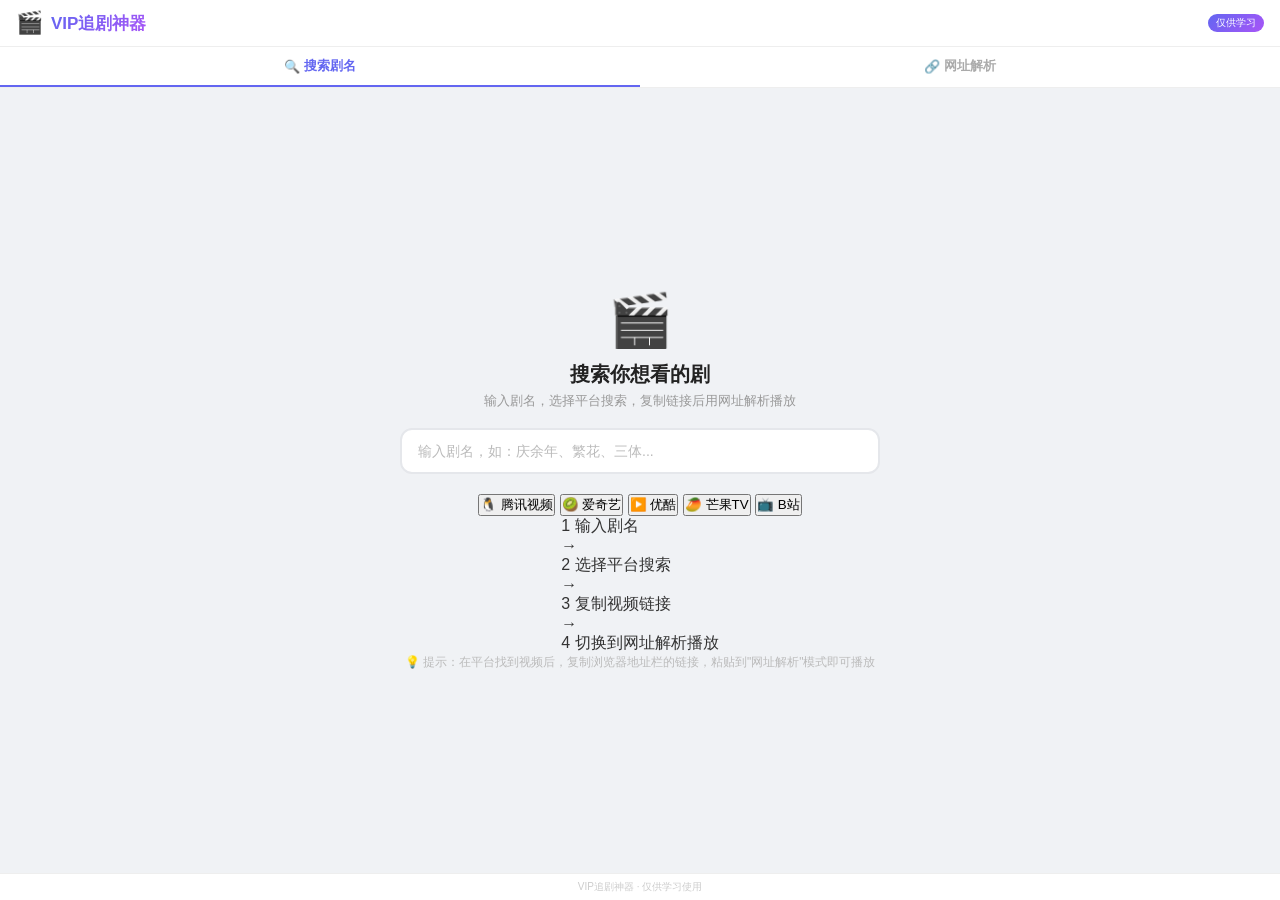
==== commit 620fdd8b: "Platform search buttons + URL parse mode" ====
--- a/index.html
+++ b/index.html
@@ -31,30 +31,42 @@
     <div class="center-area">
       <div class="hero-icon">🎬</div>
       <h2 class="hero-title">搜索你想看的剧</h2>
-      <p class="hero-sub">输入剧名，选择站点，一键搜索播放</p>
+      <p class="hero-sub">输入剧名，选择平台搜索，复制链接后用网址解析播放</p>
       <div class="search-bar-center">
         <input type="text" id="searchInput" placeholder="输入剧名，如：庆余年、繁花、三体..." />
-        <button onclick="searchAndOpen()">🔍 搜索</button>
       </div>
-      <div class="site-grid">
-        <button class="site-card active" data-site="https://www.360zy.com/vodsearch/-------------.html?wd=" onclick="selectSite(this)">
-          <span class="site-name">360</span>
-          <span class="site-desc">多线路</span>
+      <div class="platform-grid">
+        <button class="platform-card" onclick="searchPlatform('tencent')">
+          <span class="platform-icon">🐧</span>
+          <span class="platform-name">腾讯视频</span>
         </button>
-        <button class="site-card" data-site="https://subo988.com/search.html?wd=" onclick="selectSite(this)">
-          <span class="site-name">速播</span>
-          <span class="site-desc">播放快</span>
+        <button class="platform-card" onclick="searchPlatform('iqiyi')">
+          <span class="platform-icon">🥝</span>
+          <span class="platform-name">爱奇艺</span>
         </button>
-        <button class="site-card" data-site="https://www.wlzy.tv/vodsearch/-------------.html?wd=" onclick="selectSite(this)">
-          <span class="site-name">卧龙</span>
-          <span class="site-desc">高清源</span>
+        <button class="platform-card" onclick="searchPlatform('youku')">
+          <span class="platform-icon">▶️</span>
+          <span class="platform-name">优酷</span>
         </button>
-        <button class="site-card" data-site="https://www.tkzyw.com/vodsearch/-------------.html?wd=" onclick="selectSite(this)">
-          <span class="site-name">天空</span>
-          <span class="site-desc">资源全</span>
+        <button class="platform-card" onclick="searchPlatform('mgtv')">
+          <span class="platform-icon">🥭</span>
+          <span class="platform-name">芒果TV</span>
+        </button>
+        <button class="platform-card" onclick="searchPlatform('bilibili')">
+          <span class="platform-icon">📺</span>
+          <span class="platform-name">B站</span>
         </button>
       </div>
-      <p class="hint-text">💡 搜不到？换一个站点再试</p>
+      <div class="steps">
+        <div class="step"><span class="step-num">1</span> 输入剧名</div>
+        <div class="step-arrow">→</div>
+        <div class="step"><span class="step-num">2</span> 选择平台搜索</div>
+        <div class="step-arrow">→</div>
+        <div class="step"><span class="step-num">3</span> 复制视频链接</div>
+        <div class="step-arrow">→</div>
+        <div class="step"><span class="step-num">4</span> 切换到网址解析播放</div>
+      </div>
+      <p class="hint-text">💡 提示：在平台找到视频后，复制浏览器地址栏的链接，粘贴到"网址解析"模式即可播放</p>
     </div>
   </div>
 
@@ -67,9 +79,7 @@
     <div class="source-row">
       <span class="source-label">解析源:</span>
       <button class="source-chip active" data-src="https://jx.xmflv.com/?url=" onclick="switchSource(this)">XMFLV</button>
-      <button class="source-chip" data-src="https://jx.playerjy.com/?url=" onclick="switchSource(this)">备用1</button>
-      <button class="source-chip" data-src="https://www.yemu.xyz/?url=" onclick="switchSource(this)">备用2</button>
-      <button class="source-chip" data-src="https://jx.m3u8.tv/jiexi/?url=" onclick="switchSource(this)">备用3</button>
+      <button class="source-chip" data-src="https://www.yemu.xyz/?url=" onclick="switchSource(this)">备用1</button>
       <a class="source-chip link" href="https://www.iqiyi.com" target="_blank">爱奇艺</a>
       <a class="source-chip link" href="https://v.qq.com" target="_blank">腾讯</a>
       <a class="source-chip link" href="https://www.youku.com" target="_blank">优酷</a>
@@ -78,7 +88,7 @@
       <div id="urlPlaceholder" class="placeholder">
         <div class="placeholder-icon">📺</div>
         <p>粘贴视频网址，点击播放</p>
-        <p class="sub">支持爱奇艺、腾讯视频、优酷等主流平台</p>
+        <p class="sub">支持爱奇艺、腾讯视频、优酷等主流平台VIP内容解析</p>
       </div>
       <iframe id="urlFrame" class="player-frame" frameborder="0" allowfullscreen
               allow="autoplay; encrypted-media; fullscreen; picture-in-picture"
--- a/style.css
+++ b/style.css
@@ -39,7 +39,57 @@
 .mode-panel { display: none; flex: 1; flex-direction: column; overflow: hidden; }
 .mode-panel.active { display: flex; }
 
-/* 搜索栏 */
+/* 搜索模式 - 居中 */
+.center-area {
+  flex: 1; display: flex; flex-direction: column;
+  align-items: center; justify-content: center; padding: 20px;
+}
+.hero-icon { font-size: 52px; margin-bottom: 10px; }
+.hero-title { font-size: 20px; font-weight: 700; color: #222; margin-bottom: 4px; }
+.hero-sub { font-size: 13px; color: #999; margin-bottom: 18px; }
+.search-bar-center {
+  display: flex; gap: 8px; width: 100%; max-width: 480px; margin-bottom: 20px;
+}
+.search-bar-center input {
+  flex: 1; padding: 13px 16px; background: #fff;
+  border: 2px solid #e5e7eb; border-radius: 12px;
+  font-size: 14px; outline: none; color: #333;
+}
+.search-bar-center input:focus {
+  border-color: #6366f1; box-shadow: 0 0 0 3px rgba(99,102,241,0.1);
+}
+.search-bar-center input::placeholder { color: #bbb; }
+.search-bar-center button {
+  padding: 13px 24px; background: linear-gradient(135deg, #6366f1, #a855f7);
+  border: none; border-radius: 12px; color: #fff;
+  font-size: 14px; font-weight: 600; cursor: pointer; white-space: nowrap;
+}
+
+/* 站点卡片 */
+.site-grid {
+  display: grid; grid-template-columns: repeat(4, 1fr);
+  gap: 10px; width: 100%; max-width: 480px; margin-bottom: 14px;
+}
+.site-card {
+  display: flex; flex-direction: column; align-items: center; gap: 2px;
+  padding: 14px 6px; background: #fff;
+  border: 2px solid #e5e7eb; border-radius: 12px; cursor: pointer;
+  transition: all 0.2s;
+}
+.site-card:hover {
+  border-color: #6366f1; transform: translateY(-2px);
+  box-shadow: 0 4px 12px rgba(99,102,241,0.1);
+}
+.site-card.active {
+  background: linear-gradient(135deg, #6366f1, #a855f7); border-color: transparent;
+}
+.site-card.active .site-name { color: #fff; }
+.site-card.active .site-desc { color: rgba(255,255,255,0.7); }
+.site-name { font-size: 14px; font-weight: 600; color: #333; }
+.site-desc { font-size: 11px; color: #999; }
+.hint-text { font-size: 12px; color: #bbb; }
+
+/* 网址模式 */
 .search-bar { display: flex; gap: 8px; padding: 12px; flex-shrink: 0; }
 .search-bar input {
   flex: 1; padding: 11px 14px; background: #fff;
@@ -53,57 +103,6 @@
   border: none; border-radius: 10px; color: #fff;
   font-size: 14px; font-weight: 600; cursor: pointer; white-space: nowrap;
 }
-
-/* 搜索结果 */
-.search-results { flex: 1; overflow-y: auto; padding: 0 12px 12px; }
-
-.welcome {
-  display: flex; flex-direction: column; align-items: center; justify-content: center;
-  padding: 60px 20px; color: #999;
-}
-.welcome-icon { font-size: 56px; margin-bottom: 12px; opacity: 0.5; }
-.welcome h2 { font-size: 18px; color: #555; margin-bottom: 4px; }
-.welcome p { font-size: 13px; }
-
-.result-card {
-  background: #fff; border-radius: 12px; padding: 14px;
-  margin-bottom: 10px; border: 1px solid #eee;
-}
-.result-top { display: flex; gap: 12px; margin-bottom: 10px; }
-.result-cover {
-  width: 80px; height: 108px; border-radius: 8px;
-  object-fit: cover; background: #f0f0f0; flex-shrink: 0;
-}
-.result-info { flex: 1; min-width: 0; }
-.result-title { font-size: 15px; font-weight: 700; color: #111; margin-bottom: 3px; }
-.result-meta { font-size: 11px; color: #999; margin-bottom: 4px; }
-.result-desc {
-  font-size: 12px; color: #777; line-height: 1.4;
-  display: -webkit-box; -webkit-line-clamp: 2;
-  -webkit-box-orient: vertical; overflow: hidden;
-}
-.result-episodes { display: flex; flex-wrap: wrap; gap: 5px; }
-.ep-btn {
-  padding: 5px 12px; background: #f8f9fb; border: 1px solid #e5e7eb;
-  border-radius: 6px; color: #555; font-size: 12px; cursor: pointer;
-}
-.ep-btn:hover { border-color: #6366f1; color: #6366f1; background: #f0f0ff; }
-
-/* 播放器 */
-.player-area { flex: 1; display: flex; flex-direction: column; overflow: hidden; }
-.player-header {
-  display: flex; align-items: center; gap: 10px;
-  padding: 8px 12px; background: #fff; border-bottom: 1px solid #eee; flex-shrink: 0;
-}
-.btn-back {
-  padding: 5px 12px; background: #f5f5f5; border: 1px solid #ddd;
-  border-radius: 6px; color: #555; cursor: pointer; font-size: 12px;
-}
-.btn-back:hover { background: #6366f1; color: #fff; border-color: #6366f1; }
-.player-title { flex: 1; font-size: 13px; font-weight: 600; color: #333; }
-.play-frame { flex: 1; border: none; width: 100%; }
-
-/* 网址模式 */
 .source-row {
   display: flex; align-items: center; gap: 6px;
   padding: 0 12px 10px; flex-shrink: 0; flex-wrap: wrap;
@@ -118,7 +117,6 @@
 .source-chip.active { background: linear-gradient(135deg, #6366f1, #a855f7); border-color: transparent; color: #fff; }
 .source-chip.link { background: #f5f3ff; border-color: #ddd; color: #6366f1; }
 .source-chip.link:hover { background: #6366f1; color: #fff; }
-
 .player-frame-wrap {
   flex: 1; margin: 0 12px 10px; background: #000;
   border-radius: 12px; overflow: hidden; position: relative; min-height: 0;
@@ -132,30 +130,34 @@
 .placeholder p { font-size: 15px; color: #6366f1; font-weight: 500; }
 .placeholder .sub { font-size: 12px; color: #aaa; margin-top: 2px; }
 .player-frame { width: 100%; height: 100%; border: none; }
-
+.now-playing {
+  display: flex; align-items: center; gap: 8px;
+  padding: 8px 12px; background: #fff;
+  border-top: 1px solid #eee; flex-shrink: 0;
+}
+.now-label { font-size: 11px; color: #999; }
+.now-url { flex: 1; font-size: 11px; color: #6366f1; overflow: hidden; text-overflow: ellipsis; white-space: nowrap; font-family: monospace; }
 .btn-tiny {
   padding: 4px 10px; background: #f5f3ff; border: 1px solid #ddd;
   border-radius: 6px; color: #6366f1; cursor: pointer; font-size: 11px;
 }
 .btn-tiny:hover { background: #6366f1; color: #fff; border-color: #6366f1; }
-
-.loading { text-align: center; padding: 40px; color: #999; font-size: 13px; }
-.empty { text-align: center; padding: 40px; color: #999; font-size: 13px; }
 .footer {
   text-align: center; padding: 6px; font-size: 10px; color: #ccc;
   background: #fff; border-top: 1px solid #eee; flex-shrink: 0;
 }
-
 @keyframes shake {
   0%,100% { transform: translateX(0); }
   25% { transform: translateX(-5px); }
   75% { transform: translateX(5px); }
 }
-
 @media (max-width: 600px) {
+  .search-bar-center { flex-direction: column; }
+  .search-bar-center button { width: 100%; }
+  .site-grid { gap: 8px; }
+  .site-card { padding: 10px 4px; }
+  .site-name { font-size: 13px; }
   .search-bar { padding: 10px; }
   .search-bar input { padding: 10px 12px; font-size: 13px; }
   .search-bar button { padding: 10px 18px; font-size: 13px; }
-  .result-cover { width: 65px; height: 88px; }
-  .result-title { font-size: 14px; }
 }
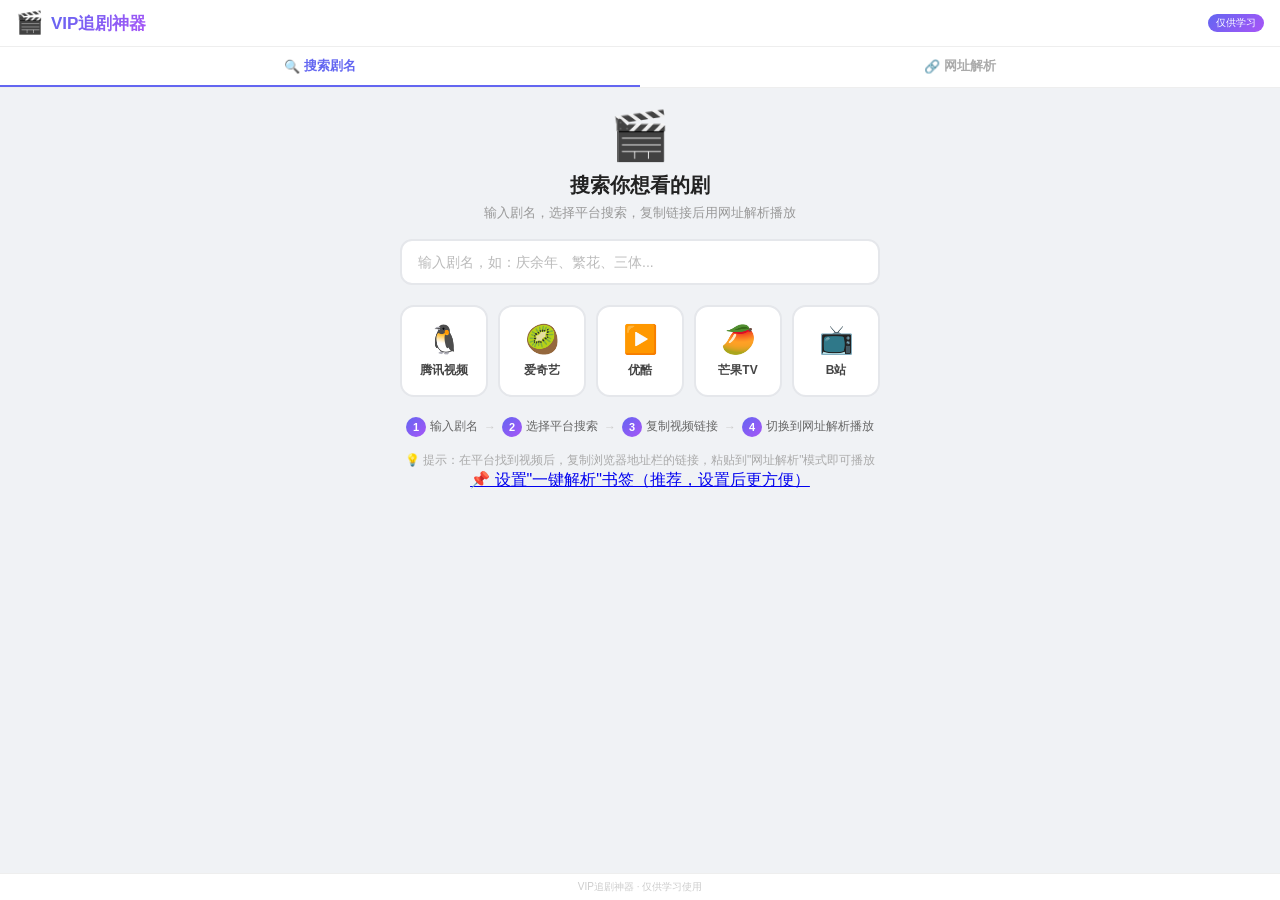
==== commit b83c7a3e: "Add bookmarklet link" ====
--- a/index.html
+++ b/index.html
@@ -67,6 +67,7 @@
         <div class="step"><span class="step-num">4</span> 切换到网址解析播放</div>
       </div>
       <p class="hint-text">💡 提示：在平台找到视频后，复制浏览器地址栏的链接，粘贴到"网址解析"模式即可播放</p>
+      <a href="bookmarklet.html" class="bookmark-link">📌 设置"一键解析"书签（推荐，设置后更方便）</a>
     </div>
   </div>
 
--- a/style.css
+++ b/style.css
@@ -42,11 +42,12 @@
 /* 搜索模式 - 居中 */
 .center-area {
   flex: 1; display: flex; flex-direction: column;
-  align-items: center; justify-content: center; padding: 20px;
+  align-items: center; padding: 20px 16px;
+  overflow-y: auto;
 }
-.hero-icon { font-size: 52px; margin-bottom: 10px; }
+.hero-icon { font-size: 48px; margin-bottom: 8px; }
 .hero-title { font-size: 20px; font-weight: 700; color: #222; margin-bottom: 4px; }
-.hero-sub { font-size: 13px; color: #999; margin-bottom: 18px; }
+.hero-sub { font-size: 13px; color: #999; margin-bottom: 16px; text-align: center; line-height: 1.5; }
 .search-bar-center {
   display: flex; gap: 8px; width: 100%; max-width: 480px; margin-bottom: 20px;
 }
@@ -59,35 +60,43 @@
   border-color: #6366f1; box-shadow: 0 0 0 3px rgba(99,102,241,0.1);
 }
 .search-bar-center input::placeholder { color: #bbb; }
-.search-bar-center button {
-  padding: 13px 24px; background: linear-gradient(135deg, #6366f1, #a855f7);
-  border: none; border-radius: 12px; color: #fff;
-  font-size: 14px; font-weight: 600; cursor: pointer; white-space: nowrap;
+
+/* 平台卡片 */
+.platform-grid {
+  display: grid; grid-template-columns: repeat(5, 1fr);
+  gap: 10px; width: 100%; max-width: 480px; margin-bottom: 20px;
 }
-
-/* 站点卡片 */
-.site-grid {
-  display: grid; grid-template-columns: repeat(4, 1fr);
-  gap: 10px; width: 100%; max-width: 480px; margin-bottom: 14px;
-}
-.site-card {
-  display: flex; flex-direction: column; align-items: center; gap: 2px;
-  padding: 14px 6px; background: #fff;
-  border: 2px solid #e5e7eb; border-radius: 12px; cursor: pointer;
+.platform-card {
+  display: flex; flex-direction: column; align-items: center; gap: 6px;
+  padding: 16px 6px; background: #fff;
+  border: 2px solid #e5e7eb; border-radius: 14px; cursor: pointer;
   transition: all 0.2s;
 }
-.site-card:hover {
+.platform-card:hover {
   border-color: #6366f1; transform: translateY(-2px);
   box-shadow: 0 4px 12px rgba(99,102,241,0.1);
 }
-.site-card.active {
-  background: linear-gradient(135deg, #6366f1, #a855f7); border-color: transparent;
+.platform-card:active { transform: scale(0.96); }
+.platform-icon { font-size: 28px; }
+.platform-name { font-size: 12px; font-weight: 600; color: #444; }
+
+/* 步骤提示 */
+.steps {
+  display: flex; align-items: center; gap: 6px;
+  margin-bottom: 14px; flex-wrap: wrap; justify-content: center;
 }
-.site-card.active .site-name { color: #fff; }
-.site-card.active .site-desc { color: rgba(255,255,255,0.7); }
-.site-name { font-size: 14px; font-weight: 600; color: #333; }
-.site-desc { font-size: 11px; color: #999; }
-.hint-text { font-size: 12px; color: #bbb; }
+.step {
+  display: flex; align-items: center; gap: 4px;
+  font-size: 12px; color: #666;
+}
+.step-num {
+  display: inline-flex; align-items: center; justify-content: center;
+  width: 20px; height: 20px; border-radius: 50%;
+  background: linear-gradient(135deg, #6366f1, #a855f7);
+  color: #fff; font-size: 11px; font-weight: 700;
+}
+.step-arrow { color: #ccc; font-size: 12px; }
+.hint-text { font-size: 12px; color: #aaa; text-align: center; line-height: 1.6; max-width: 480px; }
 
 /* 网址模式 */
 .search-bar { display: flex; gap: 8px; padding: 12px; flex-shrink: 0; }
@@ -152,11 +161,17 @@
   75% { transform: translateX(5px); }
 }
 @media (max-width: 600px) {
-  .search-bar-center { flex-direction: column; }
-  .search-bar-center button { width: 100%; }
-  .site-grid { gap: 8px; }
-  .site-card { padding: 10px 4px; }
-  .site-name { font-size: 13px; }
+  .hero-icon { font-size: 40px; }
+  .hero-title { font-size: 17px; }
+  .hero-sub { font-size: 12px; }
+  .search-bar-center input { padding: 12px 14px; font-size: 13px; }
+  .platform-grid { gap: 8px; }
+  .platform-card { padding: 12px 4px; }
+  .platform-icon { font-size: 24px; }
+  .platform-name { font-size: 11px; }
+  .steps { gap: 4px; }
+  .step { font-size: 11px; }
+  .step-arrow { font-size: 10px; }
   .search-bar { padding: 10px; }
   .search-bar input { padding: 10px 12px; font-size: 13px; }
   .search-bar button { padding: 10px 18px; font-size: 13px; }
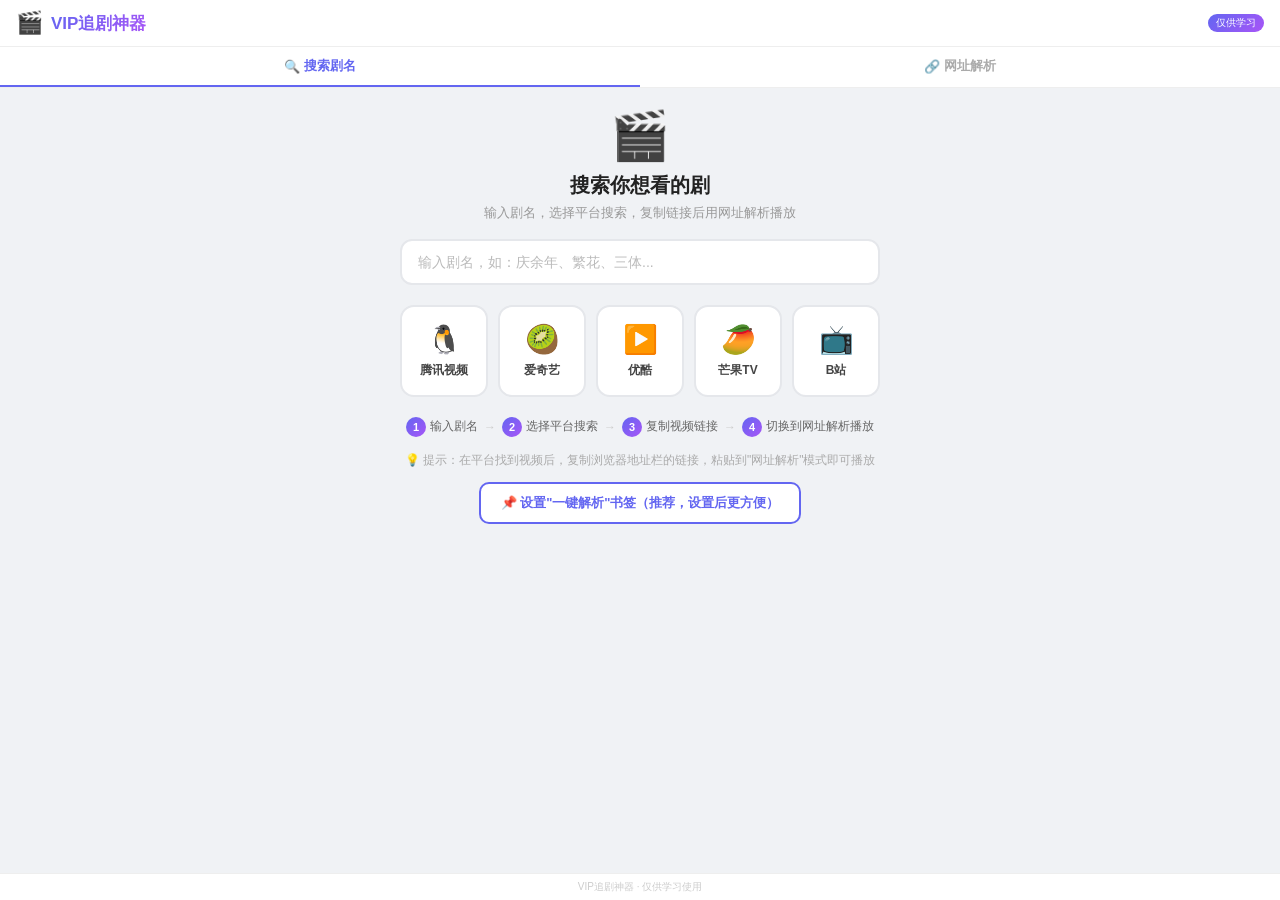
==== commit b9df51f7: "Add episode switching feature" ====
--- a/index.html
+++ b/index.html
@@ -85,11 +85,19 @@
       <a class="source-chip link" href="https://v.qq.com" target="_blank">腾讯</a>
       <a class="source-chip link" href="https://www.youku.com" target="_blank">优酷</a>
     </div>
+    <!-- 集数列表 -->
+    <div id="episodeBar" class="episode-bar" style="display:none;">
+      <div class="episode-header">
+        <span id="episodeTitle" class="episode-title"></span>
+        <span id="episodeCount" class="episode-count"></span>
+      </div>
+      <div id="episodeList" class="episode-list"></div>
+    </div>
     <div class="player-frame-wrap">
       <div id="urlPlaceholder" class="placeholder">
         <div class="placeholder-icon">📺</div>
         <p>粘贴视频网址，点击播放</p>
-        <p class="sub">支持爱奇艺、腾讯视频、优酷等主流平台VIP内容解析</p>
+        <p class="sub">粘贴某一集的链接，自动获取全部集数，自由切换</p>
       </div>
       <iframe id="urlFrame" class="player-frame" frameborder="0" allowfullscreen
               allow="autoplay; encrypted-media; fullscreen; picture-in-picture"
--- a/style.css
+++ b/style.css
@@ -97,6 +97,14 @@
 }
 .step-arrow { color: #ccc; font-size: 12px; }
 .hint-text { font-size: 12px; color: #aaa; text-align: center; line-height: 1.6; max-width: 480px; }
+.bookmark-link {
+  display: inline-block; margin-top: 12px;
+  padding: 10px 20px; background: #fff;
+  border: 2px solid #6366f1; border-radius: 10px;
+  color: #6366f1; font-size: 13px; font-weight: 600;
+  text-decoration: none; transition: all 0.2s;
+}
+.bookmark-link:hover { background: #6366f1; color: #fff; }
 
 /* 网址模式 */
 .search-bar { display: flex; gap: 8px; padding: 12px; flex-shrink: 0; }
